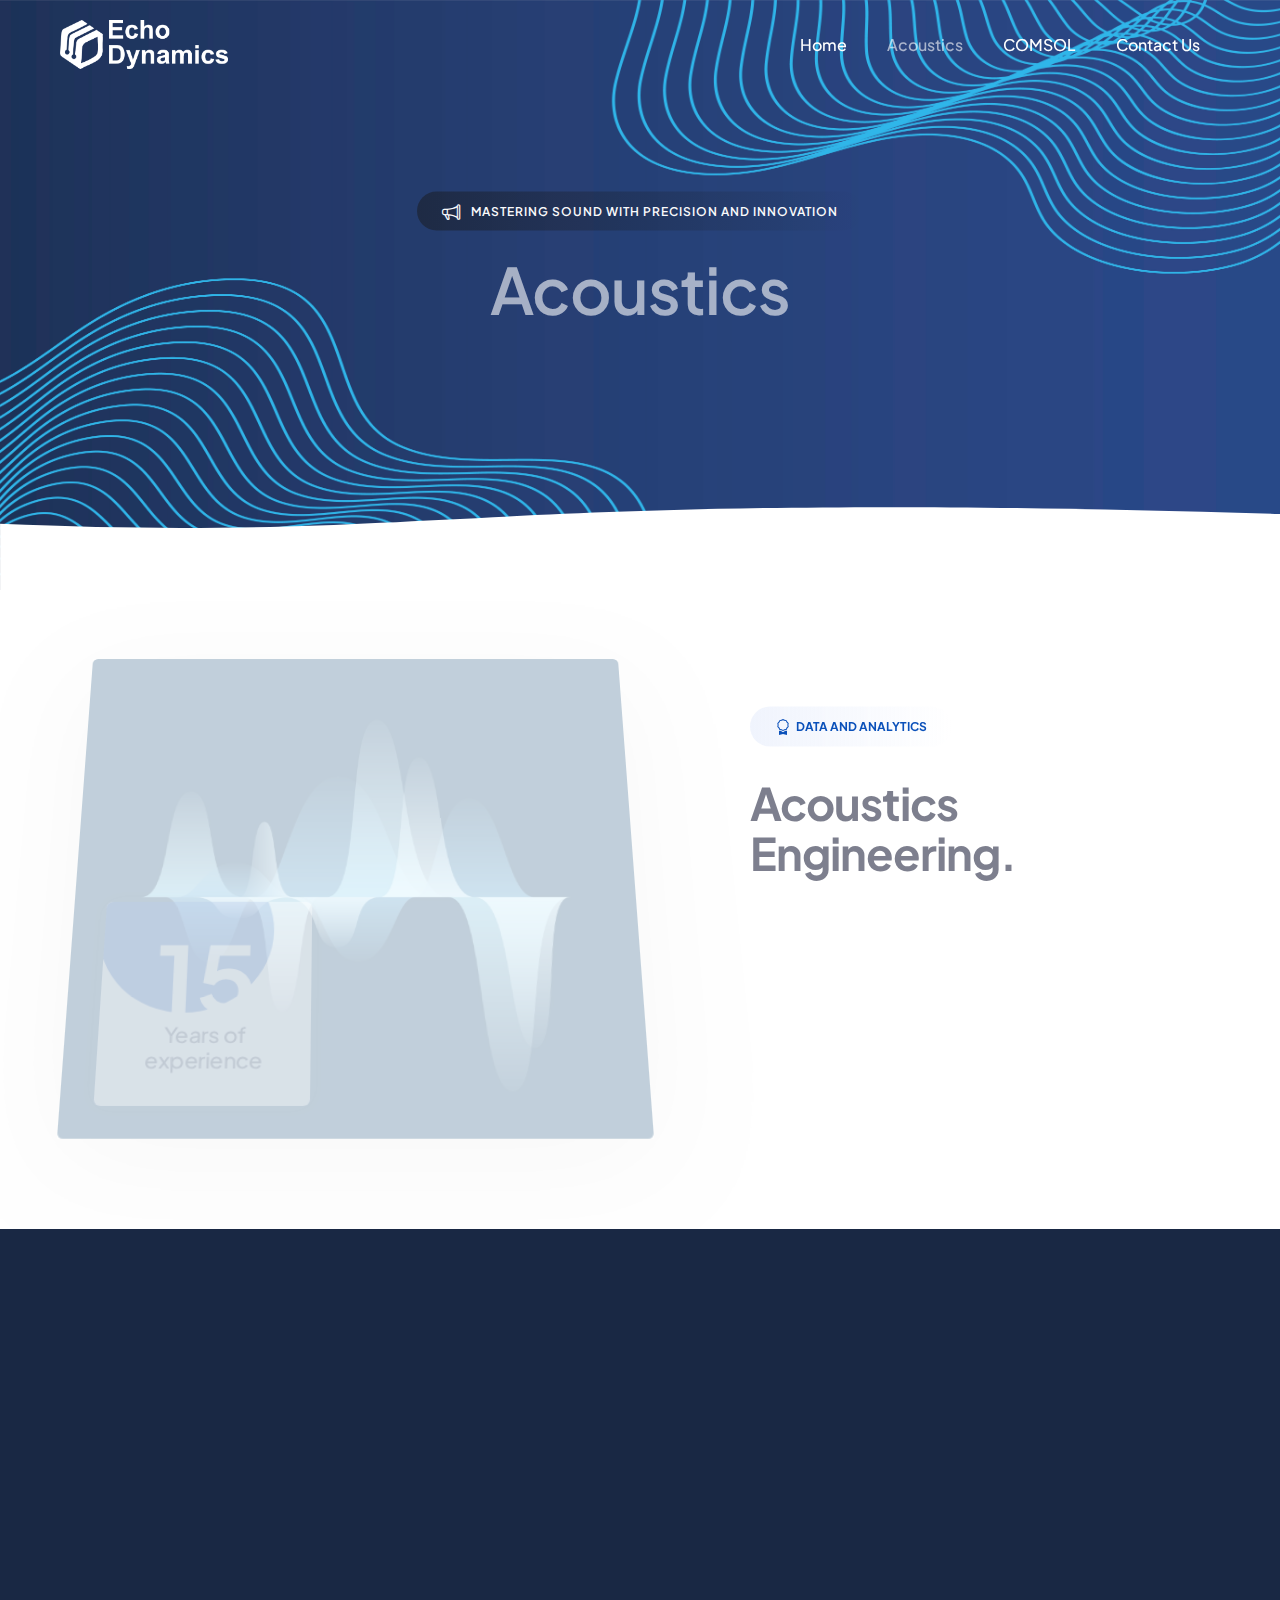
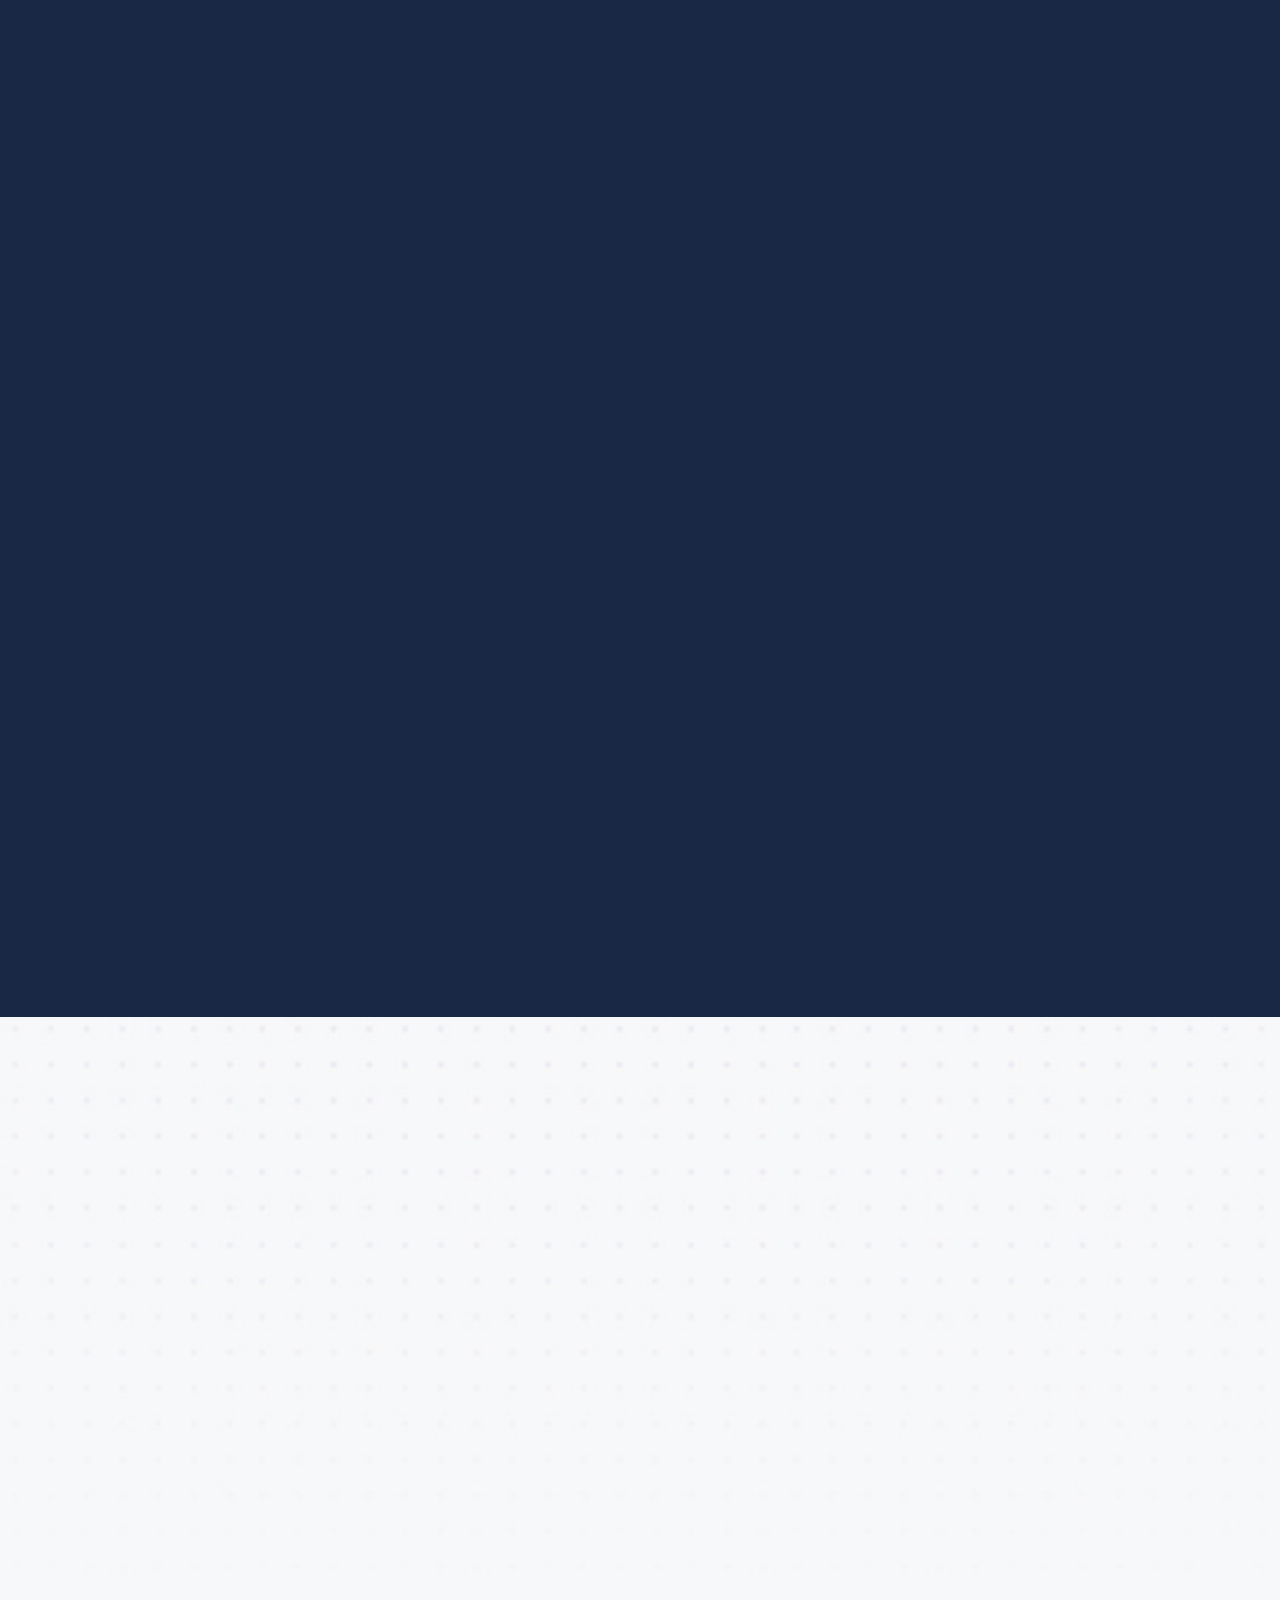
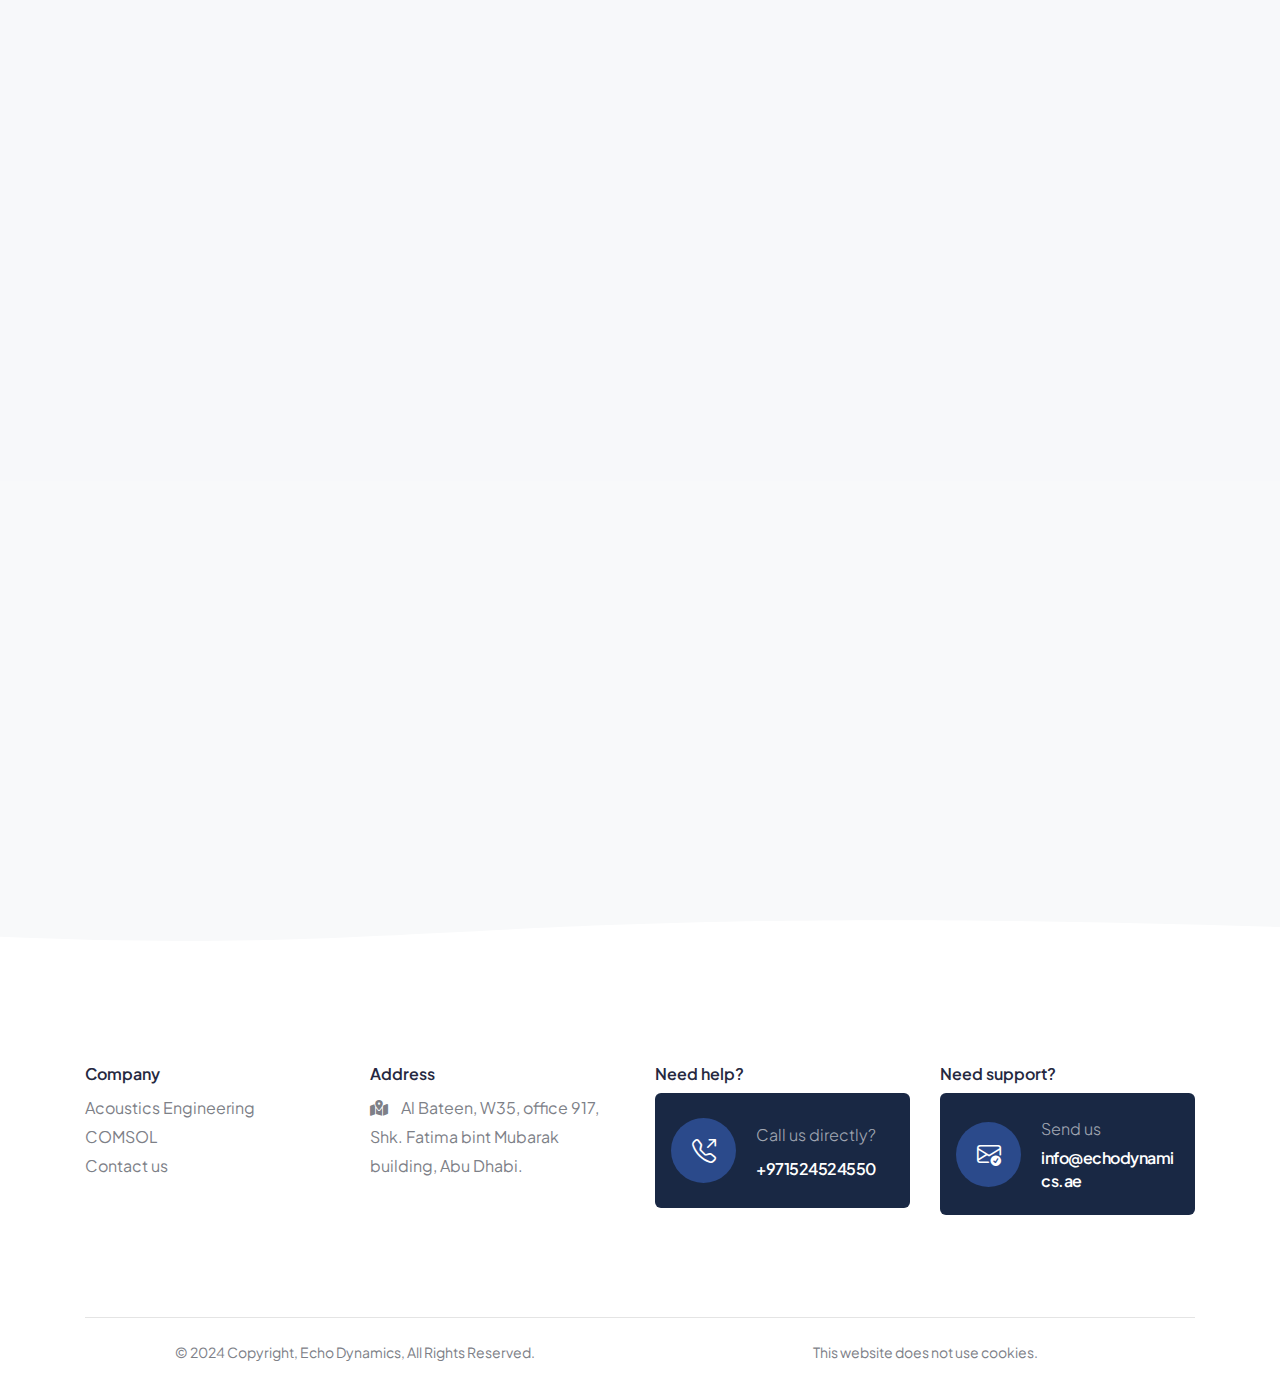
==== acoustics.html @ 8d95363c "update" ====
﻿<!doctype html>
<html class="no-js" lang="en">
    <head>
        <title>Echo Dynamics</title>
        <meta charset="utf-8">
        <meta http-equiv="X-UA-Compatible" content="IE=edge" />
        <meta name="viewport" content="width=device-width,initial-scale=1.0" />
        <meta name="description" content="Echo Dynamics , Sidlab , SoundPlan , engineering , COMSOL ,  ">
        <!-- favicon icon -->
        <link rel="shortcut icon" href="images/logos/EchoDynamicsIco.png">
        <link rel="apple-touch-icon" href="images/apple-touch-icon-57x57.png">
        <link rel="apple-touch-icon" sizes="72x72" href="images/apple-touch-icon-72x72.png">
        <link rel="apple-touch-icon" sizes="114x114" href="images/apple-touch-icon-114x114.png">
        <!-- google fonts preconnect -->
        <link rel="preconnect" href="https://fonts.googleapis.com" crossorigin>
        <link rel="preconnect" href="https://fonts.gstatic.com" crossorigin>
        <!-- style sheets and font icons -->
        <link rel="stylesheet" href="css/vendors.min.css"/>
        <link rel="stylesheet" href="css/icon.min.css"/>
        <link rel="stylesheet" href="css/style.css"/>
        <link rel="stylesheet" href="css/responsive.css"/>
        <link rel="stylesheet" href="demos/it-business/it-business.css" />
    </head>
    <body data-mobile-nav-style="full-screen-menu" data-mobile-nav-bg-color="#252840">  
        <!-- start header -->
        <header> 
            <!-- start navigation -->
            <nav class="navbar navbar-expand-lg header-transparent bg-transparent header-reverse glass-effect" data-header-hover="light">
                <div class="container-fluid">
                    <div class="col-auto col-xxl-3 col-lg-2 me-lg-0 me-auto">
                        <a class="navbar-brand" href="index.html">
                            <img src="images/logos/EchoDynamicsLight.png" data-at2x="images/logos/EchoDynamicsLight.png" alt="" class="default-logo">
                            <img src="images/logos/EchoDynamicsLogo.png" data-at2x="images/logos/EchoDynamicsLogo.png" alt="" class="alt-logo">
                            <img src="images/logos/EchoDynamicsLogo.png" data-at2x="images/logos/EchoDynamicsLogo.png" alt="" class="mobile-logo"> 
                        </a>
                    </div>
                    <div class="col-auto col-xxl-6 col-lg-8 menu-order position-static">
                        <button class="navbar-toggler float-start" type="button" data-bs-toggle="collapse" data-bs-target="#navbarNav" aria-controls="navbarNav" aria-label="Toggle navigation">
                            <span class="navbar-toggler-line"></span>
                            <span class="navbar-toggler-line"></span>
                            <span class="navbar-toggler-line"></span>
                            <span class="navbar-toggler-line"></span>
                        </button>
                        <div class="collapse navbar-collapse justify-content-end" id="navbarNav"> 
                            <ul class="navbar-nav"> 
                                <li class="nav-item"><a href="index.html" class="nav-link">Home</a></li>
                                <!-- <li class="nav-item"><a href="demo-it-business-about.html" class="nav-link">About</a></li>  -->
                                <li class="nav-item"><a href="acoustics.html" class="nav-link">Acoustics</a></li>
                                <li class="nav-item"><a href="comsol.html" class="nav-link">COMSOL</a></li>
                                <li class="nav-item"><a href="#footer" class="nav-link">Contact Us</a></li>
                            </ul>
                        </div>
                    </div>
                    <!-- <div class="col-auto col-xxl-3 col-lg-2 text-end d-none d-sm-flex">
                        <div class="header-icon">
                            <div class="header-button"><a href="demo-it-business-contact.html" class="btn btn-large btn-transparent-white-light btn-rounded text-transform-none border-1">Start a project<i class="fa-solid fa-arrow-right"></i></a></div>
                        </div>  
                    </div> -->
                </div>
            </nav>
            <!-- end navigation -->
        </header>
        <!-- end header -->  
        <!-- start page title -->
        <section class="pt-0 cover-background ipad-top-space-margin sm-pb-0" style="background-image:url('images/acoustics/acoustic_banner.jpg');">
            <div class="shape-image-animation bottom-0 p-0 w-100 d-none d-md-block"> 
                <svg xmlns="http://www.w3.org/2000/svg" widht="3000" height="400" viewBox="0 180 2500 200" fill="#ffffff"> 
                <path class="st1" d="M 0 250 C 1200 400 1200 50 3000 250 L 3000 550 L 0 550 L 0 250">
                <animate
                    attributeName="d"
                    dur="5s"
                    values="M 0 250 C 1200 400 1200 50 3000 250 L 3000 550 L 0 550 L 0 250;
                            M 0 250 C 400 50 400 400 3000 250 L 3000 550 L 0 550 L 0 250;
                            M 0 250 C 1200 400 1200 50 3000 250 L 3000 550 L 0 550 L 0 250"
                    repeatCount="indefinite"
                    />
                </path>
                </svg>
            </div>
            <div class="container">
                <div class="row align-items-center justify-content-center h-500px sm-h-300px">
                    <div class="col-12 col-lg-8 col-md-10 position-relative text-center page-title-extra-large d-flex flex-wrap flex-column align-items-center justify-content-center" data-anime='{ "el": "childs", "translateY": [30, 0], "opacity": [0,1], "duration": 600, "delay": 0, "staggervalue": 300, "easing": "easeOutQuad" }'>
                        <span class="ps-25px pe-25px pt-5px pb-5px mb-15px text-uppercase text-white fs-12 ls-1px fw-600 border-radius-100px bg-gradient-dark-gray-transparent d-flex"><i class="bi bi-megaphone text-white icon-small me-10px"></i>Mastering Sound with Precision and Innovation</span>
                        <h1 class="mb-0 text-white fw-600 ls-minus-1px">Acoustics</h1>
                    </div> 
                </div>
            </div>
        </section>
        <!-- end page title -->
        <!-- start section -->
        <section class="pt-3 sm-pt-50px">
            <div class="container">
                <div class="row align-items-center justify-content-center" data-anime='{ " perspective": 1200 }'>
                    <div class="col-lg-6 md-mb-50px" data-anime='{ "translateY": [0, 0], "zoom": [1.1, 1], "rotateX": [50, 0], "opacity": [0,1], "duration": 800, "delay": 200, "staggervalue": 300, "easing": "easeOutQuad" }'>
                        <figure class="position-relative m-0" data-anime='{ "translateY": [0, 0], "perspective": [1200,1200], "scale": [1.1, 1], "rotateX": [50, 0], "opacity": [0,0.7], "duration": 800, "delay": 200, "staggervalue": 300, "easing": "easeOutQuad" }' data-shadow-animation="true" data-bottom-top="transform: translateY(50px)" data-top-bottom="transform: translateY(-50px)">
                            <img src="images/acoustics/waves.jpg" alt="" class="w-100 border-radius-5px" data-anime='{ "translateY": [0, 0], "opacity": [0,1], "duration": 800, "delay": 0, "staggervalue": 150, "easing": "easeOutQuad" }'>
                            <figcaption class="w-190px sm-w-180px xs-w-140px bg-white p-30px xs-p-15px border-radius-6px position-absolute bottom-30px left-30px xs-bottom-20px xs-left-15px overflow-hidden box-shadow-medium animation-float text-center" data-anime='{ "translateY": [0, 0], "opacity": [0,1], "duration": 1000, "delay": 300, "staggervalue": 300, "easing": "easeOutQuad" }'> 
                                <span class="fs-90 xs-fs-80 fw-700 text-white d-block position-relative z-index-1">15</span>
                                <div class="fw-500 fs-20 xs-fs-18 d-block text-dark-gray lh-24 xs-lh-22 ls-minus-05px xs-mb-5px">Years of experience</div>
                                <div class="h-160px w-160px border-radius-100 bg-base-color position-absolute left-minus-5px xs-left-minus-25px top-minus-50px sm-top-minus-80px xs-top-minus-100px z-index-0"></div>
                            </figcaption>
                        </figure>
                    </div>
                    <div class="col-xl-5 offset-xl-1 col-lg-6 text-center text-md-start" data-anime='{ "el": "childs", "translateY": [30, 0], "opacity": [0,1], "duration": 600, "delay": 0, "staggervalue": 300, "easing": "easeOutQuad" }'>
                        <span class="ps-25px pe-25px mb-20px text-uppercase text-base-color fs-12 lh-40 fw-700 border-radius-100px bg-gradient-very-light-gray-transparent d-inline-flex justify-content-center justify-content-md-start"><i class="bi bi-award fs-16 me-5px"></i>Data and analytics</span>
                        <h3 class="text-dark-gray fw-700 ls-minus-1px">Acoustics Engineering.</h3>
                        <p class="w-95 md-w-100">Transforming every acoustic environment with exceptional technical expertise and creative excellence. We integrate our deep knowledge with your vision to elevate soundscapes and enhance the built environment.</p>
                    </div>
                </div>
            </div>
        </section>
        <!-- end section -->
        <!-- start section -->
        <section class="bg-secondary-color big-section">
            <div class="container">
                <div class="row row-cols-1 row-cols-lg-2 justify-content-center" data-anime='{ "el": "childs", "translateY": [30, 0], "opacity": [0,1], "duration": 600, "delay": 0, "staggervalue": 300, "easing": "easeOutQuad" }'>
                    <!-- start features box item -->
                    <div class="col icon-with-text-style-02 transition-inner-all mb-30px">
                        <div class="feature-box feature-box-left-icon-middle text-start hover-box dark-hover bg-primary-color border-radius-8px p-9 overflow-hidden last-paragraph-no-margin h-100">
                            <div class="feature-box-icon">
                                <i class="line-icon-Sound-Wave icon-double-large text-white"></i>
                            </div>
                            <div class="feature-box-content">
                                <span class="d-inline-block fs-18 text-white fw-500 mb-5px">Expert Acoustics Consultancy Services</span>
                                <p class="text-light opacity-75">Design, assess, and manage sound and vibration control with our advanced engineering solutions. Our consultancy team is equipped to handle every acoustics challenge with unparalleled proficiency.</p>
                            </div>
                            <div class="feature-box-overlay bg-cornflower-blue"></div>
                        </div>  
                    </div>
                    <!-- end features box item -->                    
                    <!-- start features box item -->
                    <div class="col icon-with-text-style-02 transition-inner-all mb-30px">
                        <div class="feature-box feature-box-left-icon-middle text-start hover-box dark-hover bg-primary-color border-radius-8px p-9 overflow-hidden last-paragraph-no-margin h-100">
                            <div class="feature-box-icon">
                                <i class="line-icon-Medal-2 icon-double-large text-white"></i>
                            </div>
                            <div class="feature-box-content">
                                <span class="d-inline-block fs-18 text-white fw-500 mb-5px">Unmatched Expertise</span>
                                <p class="text-light opacity-75">Our team of acoustics professionals includes renowned Professors, M.Sc. graduates, and seasoned Engineers specializing in Acoustics, Vibration, Modelling & Simulation, and Machine Design. With this depth of expertise, we deliver precise and effective solutions for all your acoustics and vibration needs.</p>
                            </div>
                            <div class="feature-box-overlay bg-cornflower-blue"></div>
                        </div>  
                    </div>
                    <!-- end features box item -->                    
                    <!-- start features box item -->
                    <div class="col icon-with-text-style-02 transition-inner-all mb-30px">
                        <div class="feature-box feature-box-left-icon-middle text-start hover-box dark-hover bg-primary-color border-radius-8px p-9 overflow-hidden last-paragraph-no-margin h-100">
                            <div class="feature-box-icon">
                                <i class="line-icon-Global-Position icon-double-large text-white"></i>
                            </div>
                            <div class="feature-box-content">
                                <span class="d-inline-block fs-18 text-white fw-500 mb-5px">Global Reach</span>
                                <p class="text-light opacity-75">Our diverse experience spans across multiple continents, including Egypt, the Gulf Countries, Europe, the USA, and China. This global perspective equips us to address the unique acoustic challenges of various regions, ensuring solutions that comply with local regulations and standards.</p>
                            </div>
                            <div class="feature-box-overlay bg-cornflower-blue"></div>
                        </div>  
                    </div>
                    <!-- end features box item -->                    
                    <!-- start features box item -->
                    <div class="col icon-with-text-style-02 transition-inner-all mb-30px">
                        <div class="feature-box feature-box-left-icon-middle text-start hover-box dark-hover bg-primary-color border-radius-8px p-9 overflow-hidden last-paragraph-no-margin h-100">
                            <div class="feature-box-icon">
                                <i class="line-icon-Settings-Window icon-double-large text-white"></i>
                            </div>
                            <div class="feature-box-content">
                                <span class="d-inline-block fs-18 text-white fw-500 mb-5px">Comprehensive Services </span>
                                <p class="text-light opacity-75">From initial design through to final implementation, our services cover every facet of acoustics engineering. Whether you require soundproofing solutions for architectural projects or noise management for industrial applications, our team provides end-to-end support.</p>
                            </div>
                            <div class="feature-box-overlay bg-cornflower-blue"></div>
                        </div>  
                    </div>
                    <!-- end features box item -->   
                     <!-- start features box item -->
                    <div class="col icon-with-text-style-02 transition-inner-all md-mb-30px">
                        <div class="feature-box feature-box-left-icon-middle text-start hover-box dark-hover bg-primary-color border-radius-8px p-9 overflow-hidden last-paragraph-no-margin h-100">
                            <div class="feature-box-icon">
                                <i class="line-icon-Chip icon-double-large text-white"></i>
                            </div>
                            <div class="feature-box-content">
                                <span class="d-inline-block fs-18 text-white fw-500 mb-5px">Advanced Technology </span>
                                <p class="text-light opacity-75">We employ cutting-edge tools and technologies to model and simulate acoustic environments with precision. This allows us to deliver accurate predictions and effective recommendations for optimizing sound quality and controlling vibrations in your projects.</p>
                            </div>
                            <div class="feature-box-overlay bg-cornflower-blue"></div>
                        </div>  
                    </div>
                    <!-- end features box item -->                    
                    <!-- start features box item -->
                    <div class="col icon-with-text-style-02 transition-inner-all">
                        <div class="feature-box feature-box-left-icon-middle text-start hover-box dark-hover bg-primary-color border-radius-8px p-9 overflow-hidden last-paragraph-no-margin h-100">
                            <div class="feature-box-icon">
                                <i class="line-icon-Support icon-double-large text-white"></i>
                            </div>
                            <div class="feature-box-content">
                                <span class="d-inline-block fs-18 text-white fw-500 mb-5px">Dedicated Support </span>
                                <p class="text-light opacity-75">Our commitment to exceptional customer service means we work closely with you throughout the entire project lifecycle. We pride ourselves on delivering timely, proactive solutions that surpass expectations, tailored specifically to your needs.</p>
                            </div>
                            <div class="feature-box-overlay bg-cornflower-blue"></div>
                        </div>  
                    </div>
                    <!-- end features box item -->                    
                </div>
                <div class="row justify-content-center mt-5" data-anime='{ "el": "childs", "translateY": [30, 0], "opacity": [0,1], "duration": 600, "delay": 0, "staggervalue": 300, "easing": "easeOutQuad" }'>
                    <div class="col-auto text-center last-paragraph-no-margin">
                        <div class="feature-box feature-box-left-icon-middle overflow-hidden">
                            <div class="feature-box-icon me-10px">
                                <i class="bi bi-chat-text icon-extra-medium text-white"></i>
                            </div>
                            <div class="feature-box-content last-paragraph-no-margin text-white text-uppercase fs-15 fw-500 ls-05px">
                                Let us turn your vision into a masterpiece of sound.
                            </div>
                        </div>
                    </div>
                </div>
            </div>
        </section>
        <!-- end section -->
        <!-- start section -->
         <!-- start section -->
        <section class="cover-background" style="background-image: url(images/demo-startup-who-we-are-bg.jpg)">
            <div class="container">
                <div class="row justify-content-center mb-3">
                    <div class="col-lg-7 text-center" data-anime='{ "el": "childs", "translateY": [50, 0], "opacity": [0,1], "duration": 600, "delay": 0, "staggervalue": 300, "easing": "easeOutQuad" }'>
                        <span class="alt-font text-uppercase fw-600 d-inline-block ls-1px">Top performance</span>
                        <h3 class="alt-font text-dark-gray fw-600 ls-minus-1px shadow-none" data-shadow-animation="true" data-animation-delay="1000">Our <span class="text-highlight fw-800">Services<span class="bg-gradient-emerald-blue-emerald-green h-8px bottom-10px opacity-6 separator-animation"></span></span> Include</h3>
                    </div>
                </div>
                <div class="row row-cols-1 row-cols-lg-3 row-cols-sm-2 justify-content-center" data-anime='{ "el": "childs", "rotateZ": [5, 0], "translateY": [50, 0], "opacity": [0,1], "duration": 600, "delay": 0, "staggervalue": 300, "easing": "easeOutQuad" }'>
                    <!-- start features box item -->
                    <div class="col icon-with-text-style-04 transition-inner-all md-mb-30px mb-2">
                        <div class="feature-box bg-white box-shadow-quadruple-large box-shadow-quadruple-large-hover justify-content-start border-radius-5px overflow-hidden pt-10 pb-10 ps-8 pe-8 lg-p-12 h-100 last-paragraph-no-margin">
                            <div class="feature-box-content">
                                <span class="d-inline-block alt-font text-dark-gray fw-700 mb-15px fs-18">Mechanical Noise & Vibration Control</span>
                               
                                <div class="feature-box feature-box-left-icon-middle overflow-hidden mb-2">
                                    <div class="feature-box-icon feature-box-icon-rounded w-25px h-25px bg-very-light-gray rounded-circle me-15px">
                                        <i class="fa-solid fa-check fs-10 text-base-color"></i> 
                                    </div>
                                    <div class="feature-box-content" style="line-height: 20px !important"> 
                                        <small class="text-dark-gray fw-500">Machine room design.</small>
                                    </div>
                                </div>
                                <div class="feature-box feature-box-left-icon-middle overflow-hidden mb-2">
                                    <div class="feature-box-icon feature-box-icon-rounded w-25px h-25px bg-very-light-gray rounded-circle me-15px">
                                        <i class="fa-solid fa-check fs-10 text-base-color"></i> 
                                    </div>
                                    <div class="feature-box-content" style="line-height: 20px !important"> 
                                        <small class="text-dark-gray fw-500">Vibration isolation for machinery.</small>
                                    </div>
                                </div>
                                <div class="feature-box feature-box-left-icon-middle overflow-hidden mb-2">
                                    <div class="feature-box-icon feature-box-icon-rounded w-25px h-25px bg-very-light-gray rounded-circle me-15px">
                                        <i class="fa-solid fa-check fs-10 text-base-color"></i> 
                                    </div>
                                    <div class="feature-box-content" style="line-height: 20px !important"> 
                                        <small class="text-dark-gray fw-500">HVAC noise control and air duct design.</small>
                                    </div>
                                </div>
                                <div class="feature-box feature-box-left-icon-middle overflow-hidden mb-2">
                                    <div class="feature-box-icon feature-box-icon-rounded w-25px h-25px bg-very-light-gray rounded-circle me-15px">
                                        <i class="fa-solid fa-check fs-10 text-base-color"></i> 
                                    </div>
                                    <div class="feature-box-content" style="line-height: 20px !important"> 
                                        <small class="text-dark-gray fw-500">Silencing for fans and mechanical equipment.</small>
                                    </div>
                                </div>
                                <div class="feature-box feature-box-left-icon-middle overflow-hidden mb-2">
                                    <div class="feature-box-icon feature-box-icon-rounded w-25px h-25px bg-very-light-gray rounded-circle me-15px">
                                        <i class="fa-solid fa-check fs-10 text-base-color"></i> 
                                    </div>
                                    <div class="feature-box-content" style="line-height: 20px !important"> 
                                        <small class="text-dark-gray fw-500">Generator set noise and vibration control.</small>
                                    </div>
                                </div>
                                <div class="feature-box feature-box-left-icon-middle overflow-hidden mb-2">
                                    <div class="feature-box-icon feature-box-icon-rounded w-25px h-25px bg-very-light-gray rounded-circle me-15px">
                                        <i class="fa-solid fa-check fs-10 text-base-color"></i> 
                                    </div>
                                    <div class="feature-box-content" style="line-height: 20px !important"> 
                                        <small class="text-dark-gray fw-500">Design of shelters and skid structures.</small>
                                    </div>
                                </div>
                                <div class="feature-box feature-box-left-icon-middle overflow-hidden mb-2">
                                    <div class="feature-box-icon feature-box-icon-rounded w-25px h-25px bg-very-light-gray rounded-circle me-15px">
                                        <i class="fa-solid fa-check fs-10 text-base-color"></i> 
                                    </div>
                                    <div class="feature-box-content" style="line-height: 20px !important"> 
                                        <small class="text-dark-gray fw-500">Sound power measurements.</small>
                                    </div>
                                </div>
                            </div>
                            <div class="feature-box-overlay bg-white"></div>
                        </div>  
                    </div>
                    <!-- end features box item -->
                    <!-- start features box item -->
                    <div class="col icon-with-text-style-04 transition-inner-all md-mb-30px mb-2">
                        <div class="feature-box bg-white box-shadow-quadruple-large box-shadow-quadruple-large-hover justify-content-start border-radius-5px overflow-hidden pt-10 pb-10 ps-8 pe-8 lg-p-12 h-100 last-paragraph-no-margin">
                            <div class="feature-box-content">
                                <span class="d-inline-block alt-font text-dark-gray fw-700 mb-15px fs-18">Industrial Acoustics & Noise Control</span>
                               
                                <div class="feature-box feature-box-left-icon-middle overflow-hidden mb-2">
                                    <div class="feature-box-icon feature-box-icon-rounded w-25px h-25px bg-very-light-gray rounded-circle me-15px">
                                        <i class="fa-solid fa-check fs-10 text-base-color"></i> 
                                    </div>
                                    <div class="feature-box-content" style="line-height: 20px !important"> 
                                        <small class="text-dark-gray fw-500">Hearing conservation programs.</small>
                                    </div>
                                </div>
                                <div class="feature-box feature-box-left-icon-middle overflow-hidden mb-2">
                                    <div class="feature-box-icon feature-box-icon-rounded w-25px h-25px bg-very-light-gray rounded-circle me-15px">
                                        <i class="fa-solid fa-check fs-10 text-base-color"></i> 
                                    </div>
                                    <div class="feature-box-content" style="line-height: 20px !important"> 
                                        <small class="text-dark-gray fw-500">Sound surveys for noise source evaluation.</small>
                                    </div>
                                </div>
                                <div class="feature-box feature-box-left-icon-middle overflow-hidden mb-2">
                                    <div class="feature-box-icon feature-box-icon-rounded w-25px h-25px bg-very-light-gray rounded-circle me-15px">
                                        <i class="fa-solid fa-check fs-10 text-base-color"></i> 
                                    </div>
                                    <div class="feature-box-content" style="line-height: 20px !important"> 
                                        <small class="text-dark-gray fw-500">Acoustical enclosure design.</small>
                                    </div>
                                </div>
                                <div class="feature-box feature-box-left-icon-middle overflow-hidden mb-2">
                                    <div class="feature-box-icon feature-box-icon-rounded w-25px h-25px bg-very-light-gray rounded-circle me-15px">
                                        <i class="fa-solid fa-check fs-10 text-base-color"></i> 
                                    </div>
                                    <div class="feature-box-content" style="line-height: 20px !important"> 
                                        <small class="text-dark-gray fw-500">Noise control for equipment and processes.</small>
                                    </div>
                                </div>
                                <div class="feature-box feature-box-left-icon-middle overflow-hidden mb-2">
                                    <div class="feature-box-icon feature-box-icon-rounded w-25px h-25px bg-very-light-gray rounded-circle me-15px">
                                        <i class="fa-solid fa-check fs-10 text-base-color"></i> 
                                    </div>
                                    <div class="feature-box-content" style="line-height: 20px !important"> 
                                        <small class="text-dark-gray fw-500">Equipment selection guidance.</small>
                                    </div>
                                </div>
                                <div class="feature-box feature-box-left-icon-middle overflow-hidden mb-2">
                                    <div class="feature-box-icon feature-box-icon-rounded w-25px h-25px bg-very-light-gray rounded-circle me-15px">
                                        <i class="fa-solid fa-check fs-10 text-base-color"></i> 
                                    </div>
                                    <div class="feature-box-content" style="line-height: 20px !important"> 
                                        <small class="text-dark-gray fw-500">Design of public address and general alarm systems.</small>
                                    </div>
                                </div>
                                <div class="feature-box feature-box-left-icon-middle overflow-hidden mb-2">
                                    <div class="feature-box-icon feature-box-icon-rounded w-25px h-25px bg-very-light-gray rounded-circle me-15px">
                                        <i class="fa-solid fa-check fs-10 text-base-color"></i> 
                                    </div>
                                    <div class="feature-box-content" style="line-height: 20px !important"> 
                                        <small class="text-dark-gray fw-500">Noise and vibration measurements.</small>
                                    </div>
                                </div>
                            </div>
                            <div class="feature-box-overlay bg-white"></div>
                        </div>  
                    </div>
                    <!-- end features box item -->
                     <!-- start features box item -->
                    <div class="col icon-with-text-style-04 transition-inner-all md-mb-30px mb-2">
                        <div class="feature-box bg-white box-shadow-quadruple-large box-shadow-quadruple-large-hover justify-content-start border-radius-5px overflow-hidden pt-10 pb-10 ps-8 pe-8 lg-p-12 h-100 last-paragraph-no-margin">
                            <div class="feature-box-content">
                                <span class="d-inline-block alt-font text-dark-gray fw-700 mb-15px fs-18">Architectural Acoustics Design</span>
                               
                                <div class="feature-box feature-box-left-icon-middle overflow-hidden mb-2">
                                    <div class="feature-box-icon feature-box-icon-rounded w-25px h-25px bg-very-light-gray rounded-circle me-15px">
                                        <i class="fa-solid fa-check fs-10 text-base-color"></i> 
                                    </div>
                                    <div class="feature-box-content" style="line-height: 20px !important"> 
                                        <small class="text-dark-gray fw-500">Room acoustics design and optimization.</small>
                                    </div>
                                </div>
                                <div class="feature-box feature-box-left-icon-middle overflow-hidden mb-2">
                                    <div class="feature-box-icon feature-box-icon-rounded w-25px h-25px bg-very-light-gray rounded-circle me-15px">
                                        <i class="fa-solid fa-check fs-10 text-base-color"></i> 
                                    </div>
                                    <div class="feature-box-content" style="line-height: 20px !important"> 
                                        <small class="text-dark-gray fw-500">Sound isolation strategies.</small>
                                    </div>
                                </div>
                                <div class="feature-box feature-box-left-icon-middle overflow-hidden mb-2">
                                    <div class="feature-box-icon feature-box-icon-rounded w-25px h-25px bg-very-light-gray rounded-circle me-15px">
                                        <i class="fa-solid fa-check fs-10 text-base-color"></i> 
                                    </div>
                                    <div class="feature-box-content" style="line-height: 20px !important"> 
                                        <small class="text-dark-gray fw-500">Design of auditoriums and theaters.</small>
                                    </div>
                                </div>
                                <div class="feature-box feature-box-left-icon-middle overflow-hidden mb-2">
                                    <div class="feature-box-icon feature-box-icon-rounded w-25px h-25px bg-very-light-gray rounded-circle me-15px">
                                        <i class="fa-solid fa-check fs-10 text-base-color"></i> 
                                    </div>
                                    <div class="feature-box-content" style="line-height: 20px !important"> 
                                        <small class="text-dark-gray fw-500">Acoustic design for public buildings, hotels, and hospitals.</small>
                                    </div>
                                </div>
                                <div class="feature-box feature-box-left-icon-middle overflow-hidden mb-2">
                                    <div class="feature-box-icon feature-box-icon-rounded w-25px h-25px bg-very-light-gray rounded-circle me-15px">
                                        <i class="fa-solid fa-check fs-10 text-base-color"></i> 
                                    </div>
                                    <div class="feature-box-content" style="line-height: 20px !important"> 
                                        <small class="text-dark-gray fw-500">Measurement of reverberation time and room absorption.</small>
                                    </div>
                                </div>
                            </div>
                            <div class="feature-box-overlay bg-white"></div>
                        </div>  
                    </div>
                    <!-- end features box item -->
                     <!-- start features box item -->
                    <div class="col icon-with-text-style-04 transition-inner-all md-mb-30px mb-2">
                        <div class="feature-box bg-white box-shadow-quadruple-large box-shadow-quadruple-large-hover justify-content-start border-radius-5px overflow-hidden pt-10 pb-10 ps-8 pe-8 lg-p-12 h-100 last-paragraph-no-margin">
                            <div class="feature-box-content">
                                <span class="d-inline-block alt-font text-dark-gray fw-700 mb-15px fs-18">Product and System Sound Design</span>
                               
                                <div class="feature-box feature-box-left-icon-middle overflow-hidden mb-2">
                                    <div class="feature-box-icon feature-box-icon-rounded w-25px h-25px bg-very-light-gray rounded-circle me-15px">
                                        <i class="fa-solid fa-check fs-10 text-base-color"></i> 
                                    </div>
                                    <div class="feature-box-content" style="line-height: 20px !important"> 
                                        <small class="text-dark-gray fw-500">Reduction of product noise levels.</small>
                                    </div>
                                </div>
                                <div class="feature-box feature-box-left-icon-middle overflow-hidden mb-2">
                                    <div class="feature-box-icon feature-box-icon-rounded w-25px h-25px bg-very-light-gray rounded-circle me-15px">
                                        <i class="fa-solid fa-check fs-10 text-base-color"></i> 
                                    </div>
                                    <div class="feature-box-content" style="line-height: 20px !important"> 
                                        <small class="text-dark-gray fw-500">Enhancement of product sound quality.</small>
                                    </div>
                                </div>
                                <div class="feature-box feature-box-left-icon-middle overflow-hidden mb-2">
                                    <div class="feature-box-icon feature-box-icon-rounded w-25px h-25px bg-very-light-gray rounded-circle me-15px">
                                        <i class="fa-solid fa-check fs-10 text-base-color"></i> 
                                    </div>
                                    <div class="feature-box-content" style="line-height: 20px !important"> 
                                        <small class="text-dark-gray fw-500">Compliance with alarm level notifications.</small>
                                    </div>
                                </div>
                                <div class="feature-box feature-box-left-icon-middle overflow-hidden mb-2">
                                    <div class="feature-box-icon feature-box-icon-rounded w-25px h-25px bg-very-light-gray rounded-circle me-15px">
                                        <i class="fa-solid fa-check fs-10 text-base-color"></i> 
                                    </div>
                                    <div class="feature-box-content" style="line-height: 20px !important"> 
                                        <small class="text-dark-gray fw-500">Sound system design.</small>
                                    </div>
                                </div>
                            </div>
                            <div class="feature-box-overlay bg-white"></div>
                        </div>  
                    </div>
                    <!-- end features box item -->
                     <!-- start features box item -->
                    <div class="col icon-with-text-style-04 transition-inner-all md-mb-30px mb-2">
                        <div class="feature-box bg-white box-shadow-quadruple-large box-shadow-quadruple-large-hover justify-content-start border-radius-5px overflow-hidden pt-10 pb-10 ps-8 pe-8 lg-p-12 h-100 last-paragraph-no-margin">
                            <div class="feature-box-content">
                                <span class="d-inline-block alt-font text-dark-gray fw-700 mb-15px fs-18">Acoustic Design of Mufflers</span>
                               
                                <div class="feature-box feature-box-left-icon-middle overflow-hidden mb-2">
                                    <div class="feature-box-icon feature-box-icon-rounded w-25px h-25px bg-very-light-gray rounded-circle me-15px">
                                        <i class="fa-solid fa-check fs-10 text-base-color"></i> 
                                    </div>
                                    <div class="feature-box-content" style="line-height: 20px !important"> 
                                        <small class="text-dark-gray fw-500">Design and optimization of exhaust/intake systems.</small>
                                    </div>
                                </div>
                                <div class="feature-box feature-box-left-icon-middle overflow-hidden mb-2">
                                    <div class="feature-box-icon feature-box-icon-rounded w-25px h-25px bg-very-light-gray rounded-circle me-15px">
                                        <i class="fa-solid fa-check fs-10 text-base-color"></i> 
                                    </div>
                                    <div class="feature-box-content" style="line-height: 20px !important"> 
                                        <small class="text-dark-gray fw-500">Modeling and simulation of mufflers and silencers.</small>
                                    </div>
                                </div>
                                <div class="feature-box feature-box-left-icon-middle overflow-hidden mb-2">
                                    <div class="feature-box-icon feature-box-icon-rounded w-25px h-25px bg-very-light-gray rounded-circle me-15px">
                                        <i class="fa-solid fa-check fs-10 text-base-color"></i> 
                                    </div>
                                    <div class="feature-box-content" style="line-height: 20px !important"> 
                                        <small class="text-dark-gray fw-500">Measurement of muffler transmission loss and pressure drop.</small>
                                    </div>
                                </div>
                                <div class="feature-box feature-box-left-icon-middle overflow-hidden mb-2">
                                    <div class="feature-box-icon feature-box-icon-rounded w-25px h-25px bg-very-light-gray rounded-circle me-15px">
                                        <i class="fa-solid fa-check fs-10 text-base-color"></i> 
                                    </div>
                                    <div class="feature-box-content" style="line-height: 20px !important"> 
                                        <small class="text-dark-gray fw-500">Training on muffler acoustics design concepts.</small>
                                    </div>
                                </div>
                            </div>
                            <div class="feature-box-overlay bg-white"></div>
                        </div>  
                    </div>
                    <!-- end features box item -->
                     <!-- start features box item -->
                    <div class="col icon-with-text-style-04 transition-inner-all md-mb-30px mb-2">
                        <div class="feature-box bg-white box-shadow-quadruple-large box-shadow-quadruple-large-hover justify-content-start border-radius-5px overflow-hidden pt-10 pb-10 ps-8 pe-8 lg-p-12 h-100 last-paragraph-no-margin">
                            <div class="feature-box-content">
                                <span class="d-inline-block alt-font text-dark-gray fw-700 mb-15px fs-18">Environmental Noise Studies</span>
                               
                                <div class="feature-box feature-box-left-icon-middle overflow-hidden mb-2">
                                    <div class="feature-box-icon feature-box-icon-rounded w-25px h-25px bg-very-light-gray rounded-circle me-15px">
                                        <i class="fa-solid fa-check fs-10 text-base-color"></i> 
                                    </div>
                                    <div class="feature-box-content" style="line-height: 20px !important"> 
                                        <small class="text-dark-gray fw-500">Noise monitoring and site suitability studies.</small>
                                    </div>
                                </div>
                                <div class="feature-box feature-box-left-icon-middle overflow-hidden mb-2">
                                    <div class="feature-box-icon feature-box-icon-rounded w-25px h-25px bg-very-light-gray rounded-circle me-15px">
                                        <i class="fa-solid fa-check fs-10 text-base-color"></i> 
                                    </div>
                                    <div class="feature-box-content" style="line-height: 20px !important"> 
                                        <small class="text-dark-gray fw-500">Applications for site plan approval.</small>
                                    </div>
                                </div>
                                <div class="feature-box feature-box-left-icon-middle overflow-hidden mb-2">
                                    <div class="feature-box-icon feature-box-icon-rounded w-25px h-25px bg-very-light-gray rounded-circle me-15px">
                                        <i class="fa-solid fa-check fs-10 text-base-color"></i> 
                                    </div>
                                    <div class="feature-box-content" style="line-height: 20px !important"> 
                                        <small class="text-dark-gray fw-500">Noise studies for transportation and wind turbine farms.</small>
                                    </div>
                                </div>
                                <div class="feature-box feature-box-left-icon-middle overflow-hidden mb-2">
                                    <div class="feature-box-icon feature-box-icon-rounded w-25px h-25px bg-very-light-gray rounded-circle me-15px">
                                        <i class="fa-solid fa-check fs-10 text-base-color"></i> 
                                    </div>
                                    <div class="feature-box-content" style="line-height: 20px !important"> 
                                        <small class="text-dark-gray fw-500">Analysis, mediation, and mitigation of environmental noise sources.</small>
                                    </div>
                                </div>
                            </div>
                            <div class="feature-box-overlay bg-white"></div>
                        </div>  
                    </div>
                    <!-- end features box item -->
                </div>
            </div>
        </section>
        <!-- end section -->
        <!-- start section -->
        <section class="pt-0 bg-light">
            <div class="container">
                <div class="row justify-content-center">
                    <div class="row justify-content-center mb-3">
                        <div class="col-lg-7 text-center" data-anime='{ "el": "childs", "translateY": [50, 0], "opacity": [0,1], "duration": 600, "delay": 0, "staggervalue": 300, "easing": "easeOutQuad" }'>
                            <span class="alt-font text-uppercase fw-600 d-inline-block ls-1px">Trusted by </span>
                            <h3 class="alt-font text-dark-gray fw-600 ls-minus-1px shadow-none" data-shadow-animation="true" data-animation-delay="1000">Leading Clients</h3>
                        </div>
                    </div>
                </div>
                <div class="row position-relative clients-style-08 mt-25px" data-anime='{ "translateX": [0, 0], "opacity": [0,1], "duration": 800, "delay":100, "staggervalue": 150, "easing": "easeOutQuad" }'>
                    <div class="col swiper text-center feather-shadow" data-slider-options='{ "slidesPerView": 2, "spaceBetween":0, "speed": 3000, "loop": true, "pagination": { "el": ".slider-four-slide-pagination-2", "clickable": false }, "allowTouchMove": false, "autoplay": { "delay":0, "disableOnInteraction": false, "pauseOnMouseEnter": false}, "navigation": { "nextEl": ".slider-four-slide-next-2", "prevEl": ".slider-four-slide-prev-2" }, "keyboard": { "enabled": true, "onlyInViewport": true }, "breakpoints": { "1200": { "slidesPerView": 5 }, "768": { "slidesPerView": 3 }, "576": { "slidesPerView": 2 } }, "effect": "slide" }'>
                        <div class="swiper-wrapper marquee-slide">
                            <!-- start client item -->
                            <div class="swiper-slide">
                                <img src="images/clients/hassan_allam.png" alt="" />
                            </div>
                            <!-- end client item -->
                            <!-- start client item -->
                            <div class="swiper-slide">
                                <img src="images/clients/environics.png" alt="" />
                            </div>
                            <!-- end client item -->
                            <!-- start client item -->
                            <div class="swiper-slide">
                                <img src="images/clients/czinger.png" alt="" />
                            </div>
                            <!-- end client item -->
                            <!-- start client item -->
                            <div class="swiper-slide">
                                <img src="images/clients/minetek.png" alt="" />
                            </div>
                            <!-- end client item -->
                            <!-- start client item -->
                            <div class="swiper-slide">
                                <img src="images/clients/sodic.png" alt="" />
                            </div>
                            <!-- end client item -->
                            <!-- start client item -->
                            <div class="swiper-slide">
                                <img src="images/clients/fairmont.png" alt="" />
                            </div>
                            <!-- end client item -->
                            <!-- start client item -->
                            <div class="swiper-slide">
                                <img src="images/clients/sherbiny.png" alt="" />
                            </div>
                            <!-- end client item -->
                            <!-- start client item -->
                            <div class="swiper-slide">
                                <img src="images/clients/integral.png" alt="" />
                            </div>
                            <!-- end client item -->
                            <!-- start client item -->
                            <div class="swiper-slide">
                                <img src="images/clients/zds.png" alt="" />
                            </div>
                            <!-- end client item -->
                            <!-- start client item -->
                            <div class="swiper-slide">
                                <img src="images/clients/creec.png" alt="" />
                            </div>
                            <!-- end client item -->
                             <!-- start client item -->
                            <div class="swiper-slide">
                                <img src="images/clients/petrofac.png" alt="" />
                            </div>
                            <!-- end client item -->
                             <!-- start client item -->
                            <div class="swiper-slide">
                                <img src="images/clients/dolphen_energy.png" alt="" />
                            </div>
                            <!-- end client item -->
                             <!-- start client item -->
                            <div class="swiper-slide">
                                <img src="images/clients/qcon.png" alt="" />
                            </div>
                            <!-- end client item -->
                            <!-- start client item -->
                            <div class="swiper-slide">
                                <img src="images/clients/general_electric.png" alt="" />
                            </div>
                            <!-- end client item -->
                             <!-- start client item -->
                            <div class="swiper-slide">
                                <img src="images/clients/jica.png" alt="" />
                            </div>
                            <!-- end client item -->
                        </div> 
                    </div>  
                </div>
            </div>
        </section>
        <!-- end section -->
        <!-- start section -->
        <section class="bg-light overlap-height position-relative">
            <div class="shape-image-animation p-0 w-100 bottom-minus-40px xl-bottom-0px d-none d-md-block"> 
                <svg xmlns="http://www.w3.org/2000/svg" widht="3000" height="400" viewBox="0 180 2500 200" fill="#ffffff"> 
                <path class="st1" d="M 0 250 C 1200 400 1200 50 3000 250 L 3000 550 L 0 550 L 0 250">
                <animate
                    attributeName="d"
                    dur="5s"
                    values="M 0 250 C 1200 400 1200 50 3000 250 L 3000 550 L 0 550 L 0 250;
                            M 0 250 C 400 50 400 400 3000 250 L 3000 550 L 0 550 L 0 250;
                            M 0 250 C 1200 400 1200 50 3000 250 L 3000 550 L 0 550 L 0 250"
                    repeatCount="indefinite"
                    />
                </path>
                </svg>
            </div>
        </section>
        <!-- end section -->
        <!-- start cookies popup -->
        <!-- <div id="cookies-popup" class="mfp-hide subscribe-popup">
            <div class="container">
                <div class="row justify-content-center">
                    <div class="col-xxl-6 col-xl-5 col-lg-6 col-md-8 p-60px pt-40px pb-40px xs-p-30px xs-pt-30px xs-pb-30px position-relative box-shadow-quadruple-large bg-white border-radius-10px">
                        <div class="row">
                            <div class="col-12 newsletter-popup position-relative">
                                <h6 class="d-inline-block fw-500 text-dark-gray ls-minus-1px mb-20px">This website uses cookies to ensure you get the best experience on our website. </h6>
                                
                                <button  id="acceptCookies" class="btn btn-extra-large btn-gradient-primary btn-rounded btn-box-shadow d-block mt-20px  mx-auto">Accept All </button>
                                <button title="Close (Esc)" type="button" id="closeCookies-popup" class="mfp-close mfp-close-btn text-dark-gray mx-auto mt-10px">Reject All</button>
                            </div>
                        </div>
                    </div>
                </div>
            </div>
        </div> -->
        <!-- end cookies popup -->
        <!-- start footer -->
        <footer class="p-0 footer-light position-relative" id="footer"> 
            <div class="container position-relative"> 
                <div class="row justify-content-center pt-5 sm-pt-40px">
                    <!-- start footer column -->
                    <!-- <div class="col-6 col-xl-3 col-lg-12 col-sm-6 last-paragraph-no-margin text-xl-start text-lg-center order-sm-1 lg-mb-50px sm-mb-30px">
                        <a href="index.html" class="footer-logo mb-15px d-inline-block"> 
                            <img src="images/demo-it-business-logo-black.png" data-at2x="images/demo-it-business-logo-black@2x.png" alt="">
                        </a>
                        <p class="lh-28 w-90 xl-w-100 mx-lg-auto mx-xl-0">Gearing your company through an innovative strategy.</p>
                        <div class="elements-social social-icon-style-02 mt-15px">
                            <ul class="medium-icon dark">
                                <li class="my-0"><a class="facebook" href="https://www.facebook.com/" target="_blank"><i class="fa-brands fa-facebook-f"></i></a></li>
                                <li class="my-0"><a class="twitter" href="http://www.twitter.com" target="_blank"><i class="fa-brands fa-twitter"></i></a></li> 
                                <li class="my-0"><a class="instagram" href="http://www.instagram.com" target="_blank"><i class="fa-brands fa-instagram"></i></a></li> 
                            </ul>
                        </div>
                    </div> -->
                    <!-- end footer column -->
                    <!-- start footer column -->
                    <div class="col-12 col-xl-3 col-lg-3 col-md-6 col-sm-12 md-mb-30px order-sm-3 order-lg-2">
                        <span class="fw-600 d-block text-dark-gray mb-5px">Company</span>
                        <ul>
                            <!-- <li><a href="demo-it-business-about.html">About</a></li> -->
                            <li><a href="demo-it-business-case-studies.html">Acoustics Engineering</a></li>
                            <li><a href="demo-it-business-case-studies.html">COMSOL</a></li>
                            <li><a href="#footer">Contact us</a></li>
                        </ul>
                    </div>
                    <!-- end footer column -->
                    <!-- start footer column -->
                    <div class="col-12 col-xl-3 col-lg-3 col-md-6 col-sm-12 md-mb-30px order-sm-4 order-lg-3">
                        <span class="fw-600 d-block text-dark-gray mb-5px">Address</span>
                        <ul>
                            <li>
                                <i class="fa-solid fa-map-location-dot"></i>
                                <span class="pl-1" style="padding-left: 10px;">
                                    Al Bateen, W35, office 917, Shk. Fatima bint Mubarak building, Abu Dhabi.
                                </span>
                            </li>
                            
                        </ul>
                    </div>
                    <!-- end footer column -->
                    <!-- start footer column -->
                    <div class="col-12 col-xl-3 col-lg-3 col-md-6 col-sm-12 md-mb-30px order-sm-5 order-lg-4">
                        <span class="fw-600 d-block text-dark-gray mb-5px">Need help?</span>
                        <div class="bg-secondary-color border-radius-6px px-3 pb-25px pt-25px mb-25px">
                            <div class="feature-box feature-box-left-icon-middle">
                                <div class="feature-box-icon feature-box-icon-rounded w-65px h-65px lg-w-50px lg-h-50px me-20px lg-me-15px rounded-circle bg-primary-color rounded-box">
                                    <i class="bi bi-telephone-outbound icon-extra-medium text-white"></i>
                                </div>
                                <div class="feature-box-content last-paragraph-no-margin">
                                    <span class="lh-22 mb-10px d-block text-white opacity-6 fw-300">Call us directly?</span>
                                    <span class="text-white fs-20 fw-500 lh-22 d-block"><a href="tel:+971524524550" class="text-white h6 fw-600">+971524524550</a></span>
                                </div>
                            </div>
                        </div>
                    </div>
                    <!-- end footer column -->
                    <div class="col-12 col-xl-3 col-lg-3 col-md-6 col-sm-12 md-mb-30px order-sm-5 order-lg-4">
                        <span class="fw-600 d-block text-dark-gray mb-5px">Need support?</span>
                        <div class="bg-secondary-color border-radius-6px px-3 pb-25px pt-25px mb-25px">
                            <div class="feature-box feature-box-left-icon-middle">
                                <div class="feature-box-icon feature-box-icon-rounded w-65px h-65px lg-w-50px lg-h-50px me-20px lg-me-15px rounded-circle bg-primary-color rounded-box">
                                    <i class="bi bi-envelope-check icon-extra-medium text-white"></i>
                                </div>
                                <div class="feature-box-content last-paragraph-no-margin">
                                    <span class="lh-22 mb-5px d-block text-white opacity-6 fw-300">Send us</span>
                                    <span class="text-white fs-20 fw-500 lh-22 d-block">
                                        <a href="mailto:info@echodynamics.ae" class="text-white h6 fw-600">info@echodynamics.ae</a>
                                    </span>
                                </div>
                            </div>
                        </div>
                    </div>
                </div>
                <div class="row justify-content-center align-items-center pt-7">
                    <!-- start divider -->
                    <div class="col-12">
                        <div class="divider-style-03 divider-style-03-01 border-color-extra-medium-gray"></div>
                    </div>
                    <!-- end divider -->
                    <!-- start copyright -->
                    <div class="col-md-6 pt-20px pb-20px md-pt-0 order-2 order-lg-1 text-center text-lg-start last-paragraph-no-margin fs-14">
                        <p class="text-center">
                            &copy; 2024 Copyright, Echo Dynamics, All Rights Reserved.
                        </p>
                    </div>
                    <div class="col-md-6 pt-20px pb-20px md-pt-0 order-2 order-lg-1 text-center text-lg-start last-paragraph-no-margin fs-14">
                        <p class="text-center">
                            This website does not use cookies.
                        </p>
                    </div>
                    <!-- end copyright -->
                </div>
            </div> 
        </footer>
        <!-- end footer -->
        <!-- start scroll progress -->
        <div class="scroll-progress d-none d-xxl-block">
            <a href="#" class="scroll-top" aria-label="scroll">
                <span class="scroll-text">Scroll</span><span class="scroll-line"><span class="scroll-point"></span></span>
            </a>
        </div>
        <!-- end scroll progress -->
        <!-- javascript libraries -->
        <script type="text/javascript" src="js/jquery.js"></script>
        <script type="text/javascript" src="js/vendors.min.js"></script>
        <script type="text/javascript" src="js/main.js"></script>
        <!-- <script>
            document.addEventListener("DOMContentLoaded", function() {

                    // Show cookie consent if not already accepted
                    if (!getCookie("acceptCookies")) {
                        document.getElementById("cookies-popup").style.display = "block";
                        $.magnificPopup.open({
                            showCloseBtn: false,
                            items: {
                                src: '#cookies-popup'
                            },
                            type: 'inline',
                            mainClass: 'my-mfp-zoom-in',
                        });
                    }

                    // When user clicks on "Got it!" button
                    document.getElementById("acceptCookies").onclick = function() {
                        setCookie("acceptCookies", true, 365);
                        $.magnificPopup.close(); 
                    };

                    // When user clicks on the close button
                    document.getElementById("closeCookies-popup").onclick = function() {
                        $.magnificPopup.close(); 
                    };

                    // Function to set a cookie
                    function setCookie(name, value, days) {
                        var expires = "";
                        if (days) {
                            var date = new Date();
                            date.setTime(date.getTime() + (days * 24 * 60 * 60 * 1000));
                            expires = "; expire_date=" + date.toUTCString();
                        }
                        document.cookie = name + "=" + (value || "") + expires;
                    }

                    // Function to get a cookie
                    function getCookie(name) {
                        var nameEQ = name + "=";
                        var ca = document.cookie.split(';');
                        for (var i = 0; i < ca.length; i++) {
                            var c = ca[i];
                            while (c.charAt(0) == ' ') c = c.substring(1, c.length);
                            if (c.indexOf(nameEQ) == 0) return c.substring(nameEQ.length, c.length);
                        }
                        return null;
                    }
            });
        </script> -->
    </body>
</html>
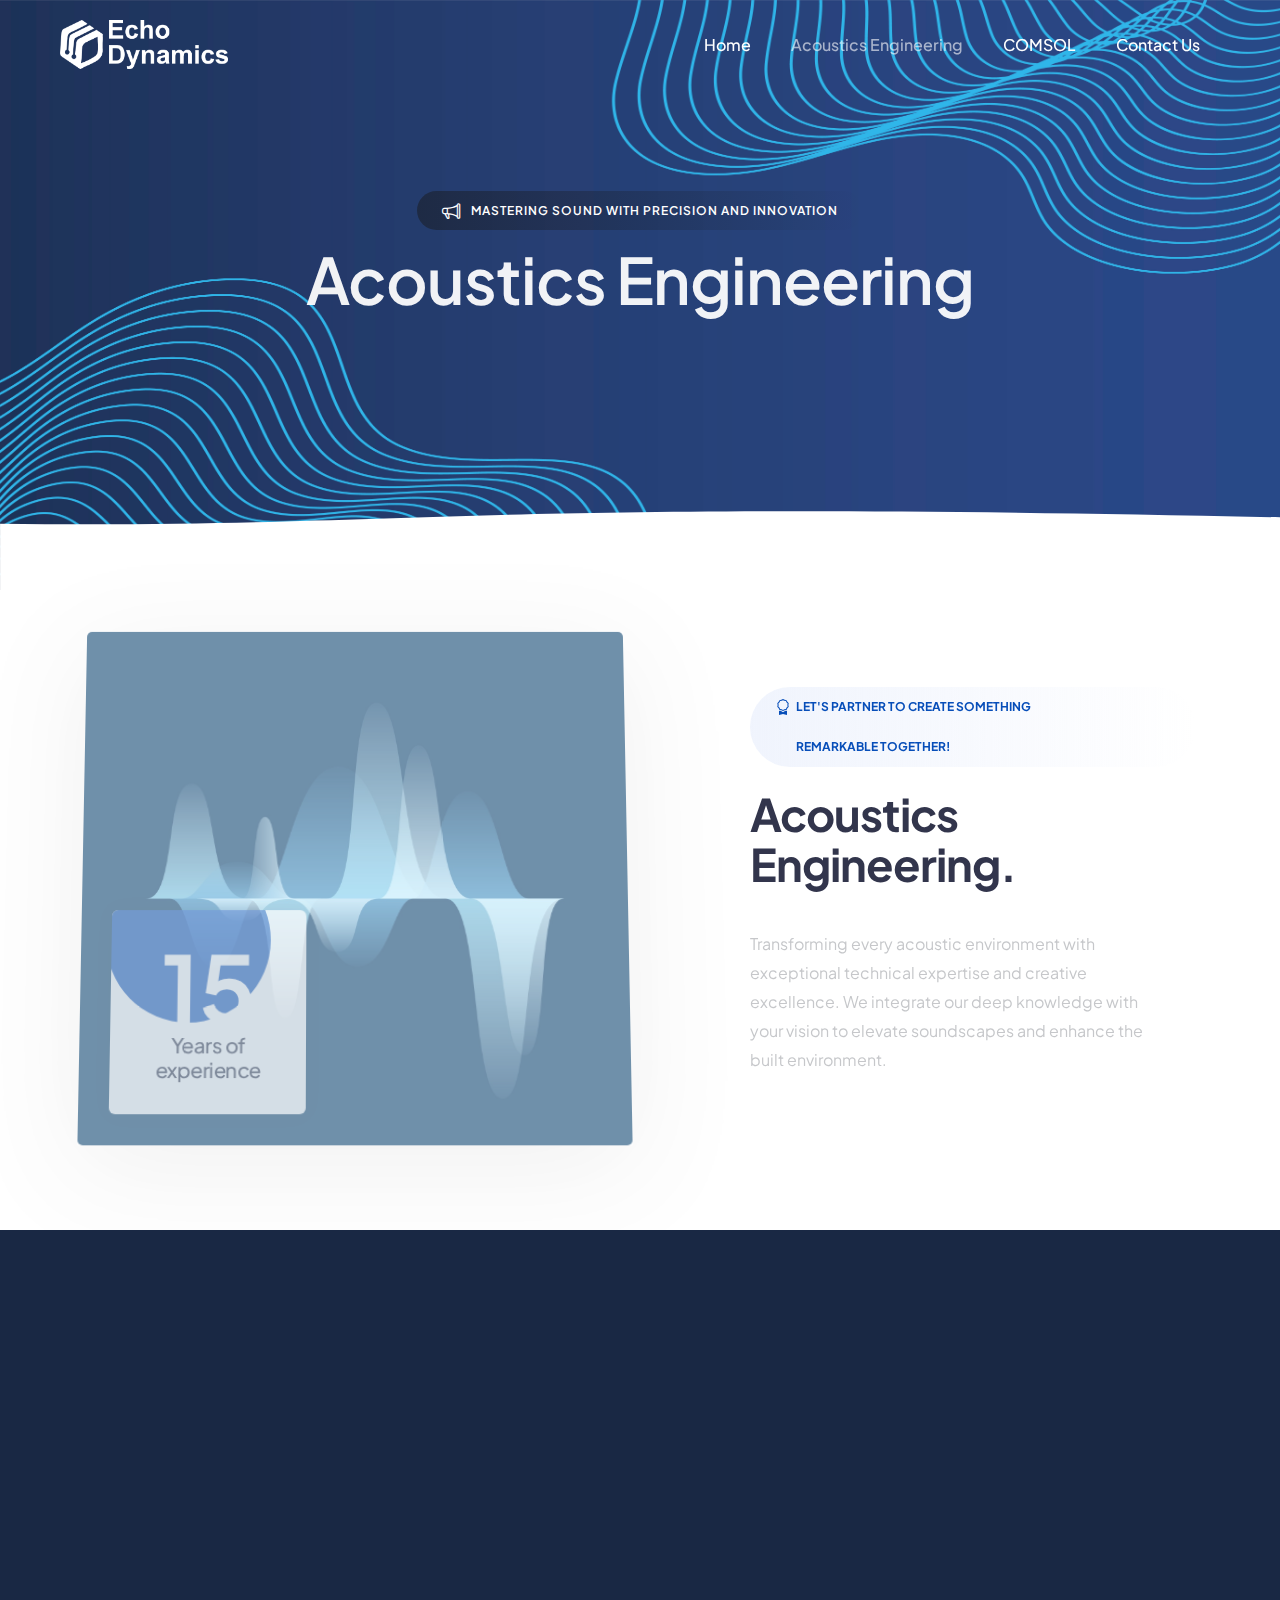
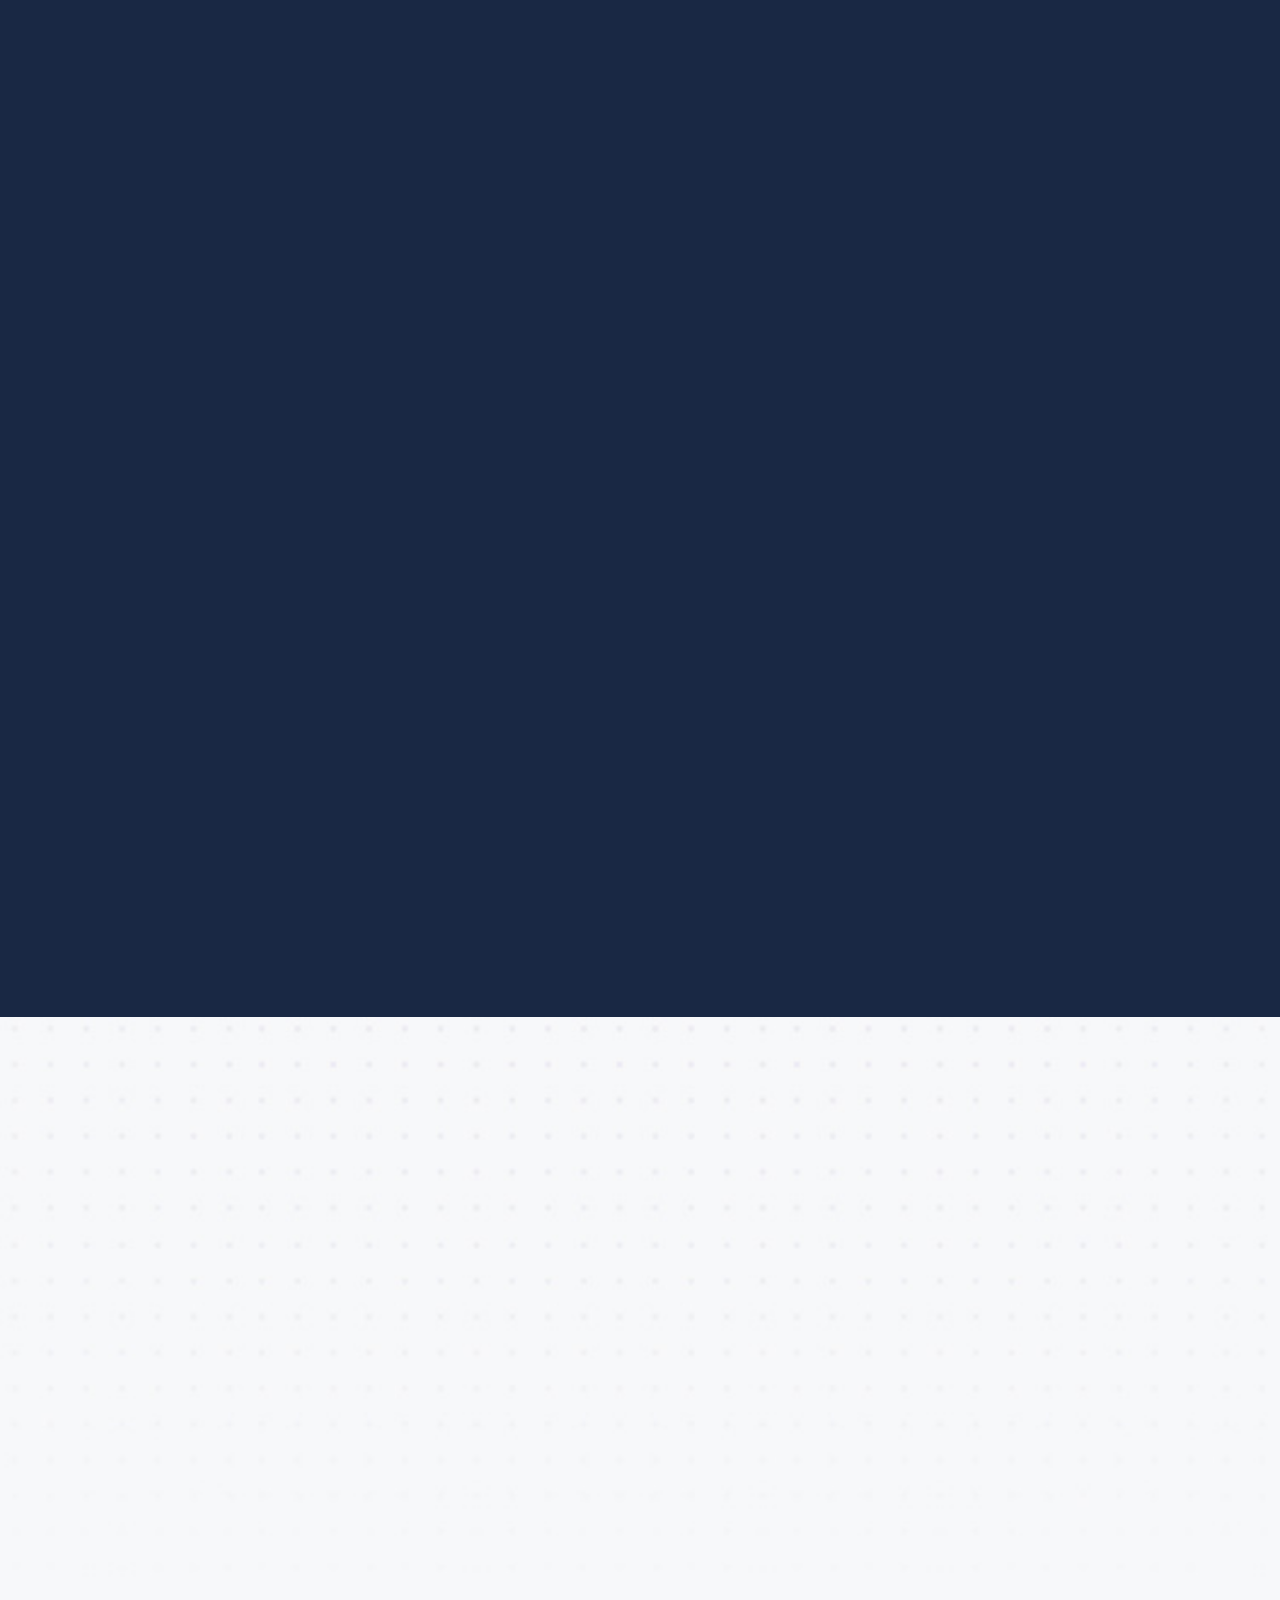
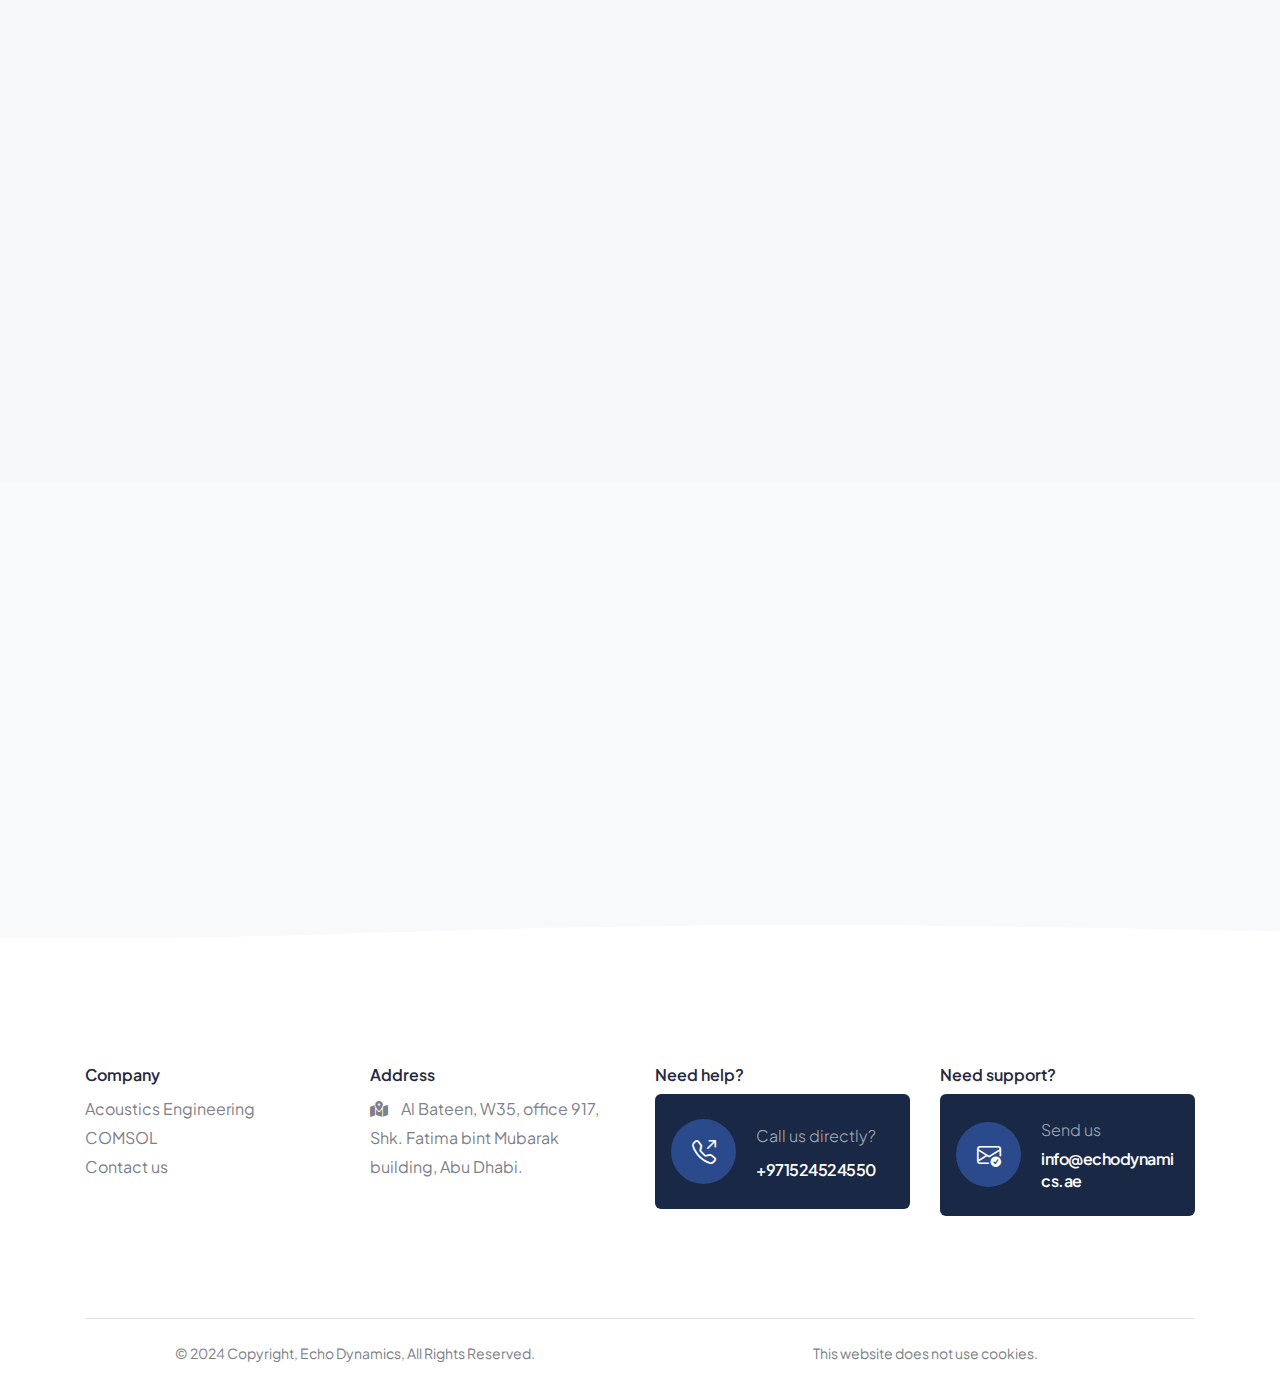
==== commit f431144e: "update" ====
--- a/acoustics.html
+++ b/acoustics.html
@@ -45,7 +45,7 @@
                             <ul class="navbar-nav"> 
                                 <li class="nav-item"><a href="index.html" class="nav-link">Home</a></li>
                                 <!-- <li class="nav-item"><a href="demo-it-business-about.html" class="nav-link">About</a></li>  -->
-                                <li class="nav-item"><a href="acoustics.html" class="nav-link">Acoustics</a></li>
+                                <li class="nav-item"><a href="acoustics.html" class="nav-link">Acoustics Engineering</a></li>
                                 <li class="nav-item"><a href="comsol.html" class="nav-link">COMSOL</a></li>
                                 <li class="nav-item"><a href="#footer" class="nav-link">Contact Us</a></li>
                             </ul>
@@ -81,7 +81,7 @@
                 <div class="row align-items-center justify-content-center h-500px sm-h-300px">
                     <div class="col-12 col-lg-8 col-md-10 position-relative text-center page-title-extra-large d-flex flex-wrap flex-column align-items-center justify-content-center" data-anime='{ "el": "childs", "translateY": [30, 0], "opacity": [0,1], "duration": 600, "delay": 0, "staggervalue": 300, "easing": "easeOutQuad" }'>
                         <span class="ps-25px pe-25px pt-5px pb-5px mb-15px text-uppercase text-white fs-12 ls-1px fw-600 border-radius-100px bg-gradient-dark-gray-transparent d-flex"><i class="bi bi-megaphone text-white icon-small me-10px"></i>Mastering Sound with Precision and Innovation</span>
-                        <h1 class="mb-0 text-white fw-600 ls-minus-1px">Acoustics</h1>
+                        <h1 class="mb-0 text-white fw-600 ls-minus-1px">Acoustics Engineering</h1>
                     </div> 
                 </div>
             </div>
@@ -102,7 +102,7 @@
                         </figure>
                     </div>
                     <div class="col-xl-5 offset-xl-1 col-lg-6 text-center text-md-start" data-anime='{ "el": "childs", "translateY": [30, 0], "opacity": [0,1], "duration": 600, "delay": 0, "staggervalue": 300, "easing": "easeOutQuad" }'>
-                        <span class="ps-25px pe-25px mb-20px text-uppercase text-base-color fs-12 lh-40 fw-700 border-radius-100px bg-gradient-very-light-gray-transparent d-inline-flex justify-content-center justify-content-md-start"><i class="bi bi-award fs-16 me-5px"></i>Data and analytics</span>
+                        <span class="ps-25px pe-25px mb-20px text-uppercase text-base-color fs-12 lh-40 fw-700 border-radius-100px bg-gradient-very-light-gray-transparent d-inline-flex justify-content-center justify-content-md-start"><i class="bi bi-award fs-16 me-5px"></i>Let's partner to create something remarkable together!</span>
                         <h3 class="text-dark-gray fw-700 ls-minus-1px">Acoustics Engineering.</h3>
                         <p class="w-95 md-w-100">Transforming every acoustic environment with exceptional technical expertise and creative excellence. We integrate our deep knowledge with your vision to elevate soundscapes and enhance the built environment.</p>
                     </div>
@@ -164,7 +164,7 @@
                             </div>
                             <div class="feature-box-content">
                                 <span class="d-inline-block fs-18 text-white fw-500 mb-5px">Comprehensive Services </span>
-                                <p class="text-light opacity-75">From initial design through to final implementation, our services cover every facet of acoustics engineering. Whether you require soundproofing solutions for architectural projects or noise management for industrial applications, our team provides end-to-end support.</p>
+                                <p class="text-light opacity-75">From initial design through to final implementation, our services cover every facet of Acoustics Engineering. Whether you require soundproofing solutions for architectural projects or noise management for industrial applications, our team provides end-to-end support.</p>
                             </div>
                             <div class="feature-box-overlay bg-cornflower-blue"></div>
                         </div>  
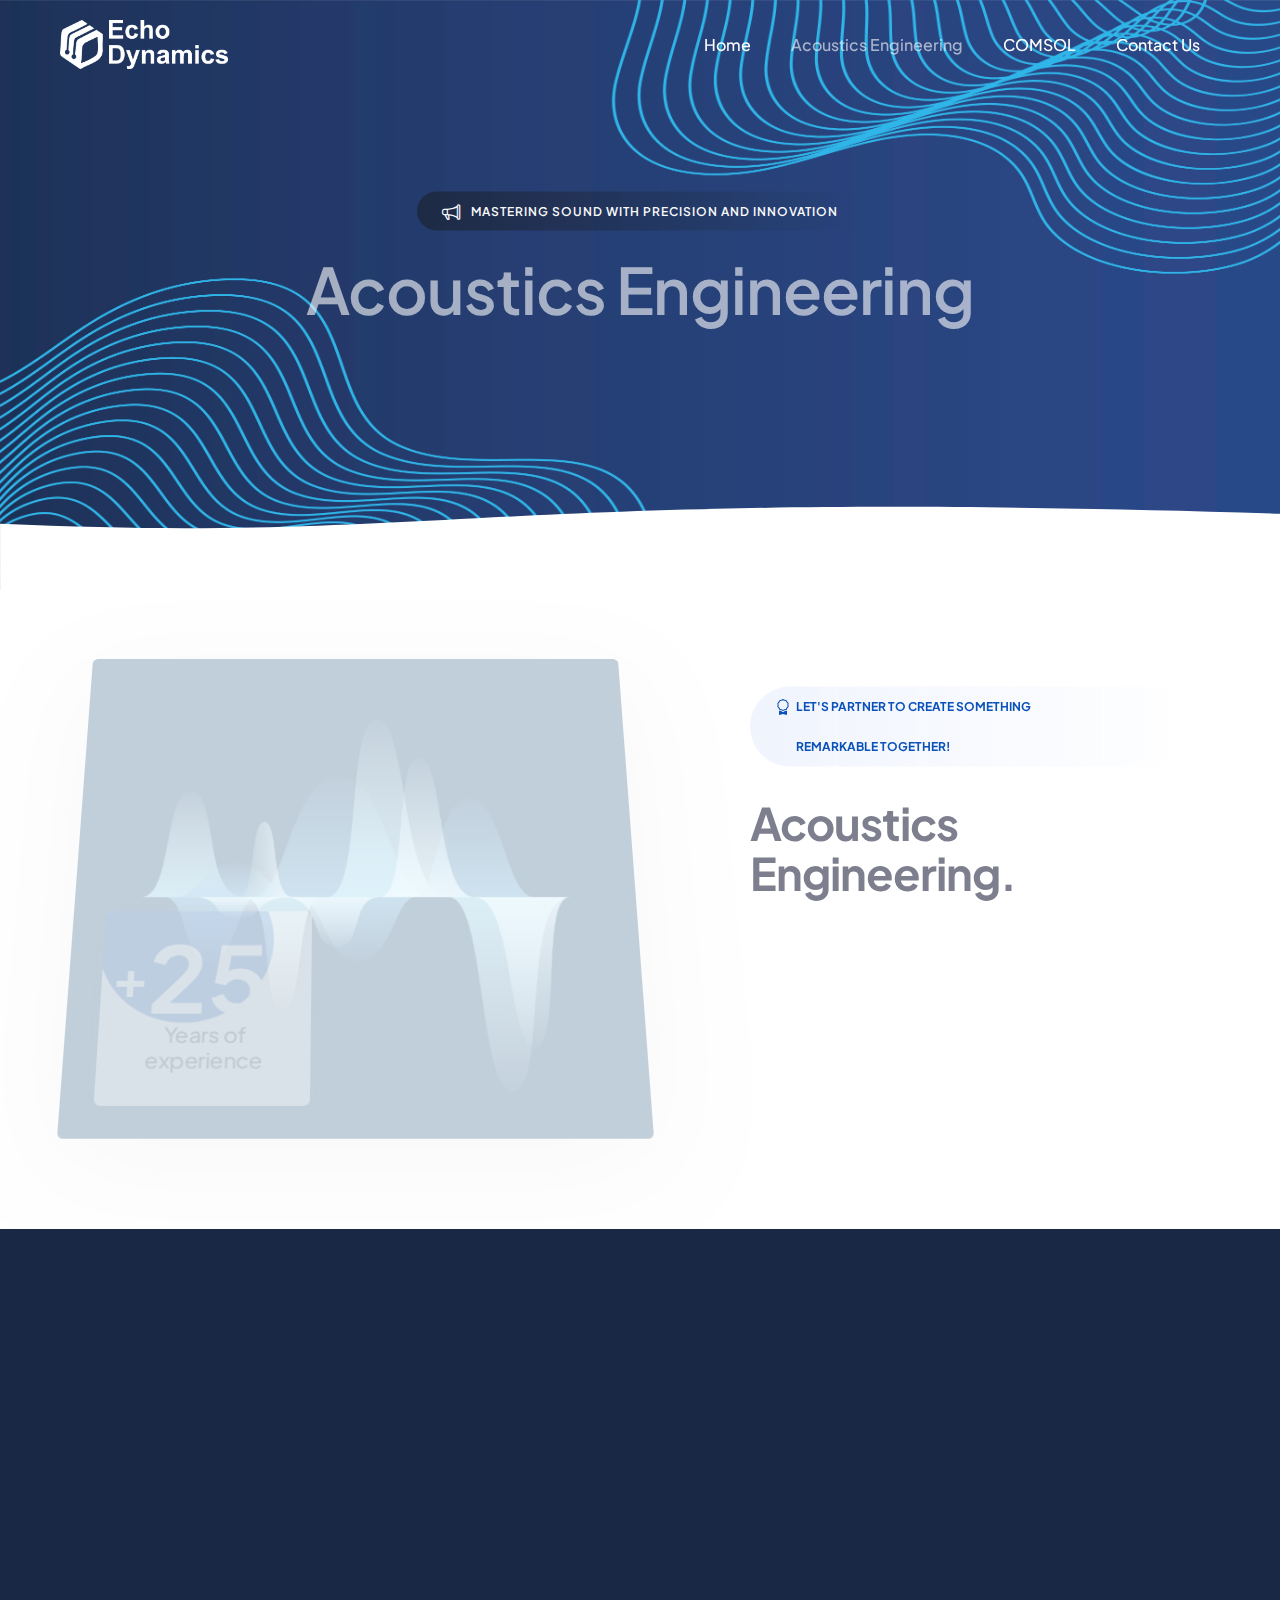
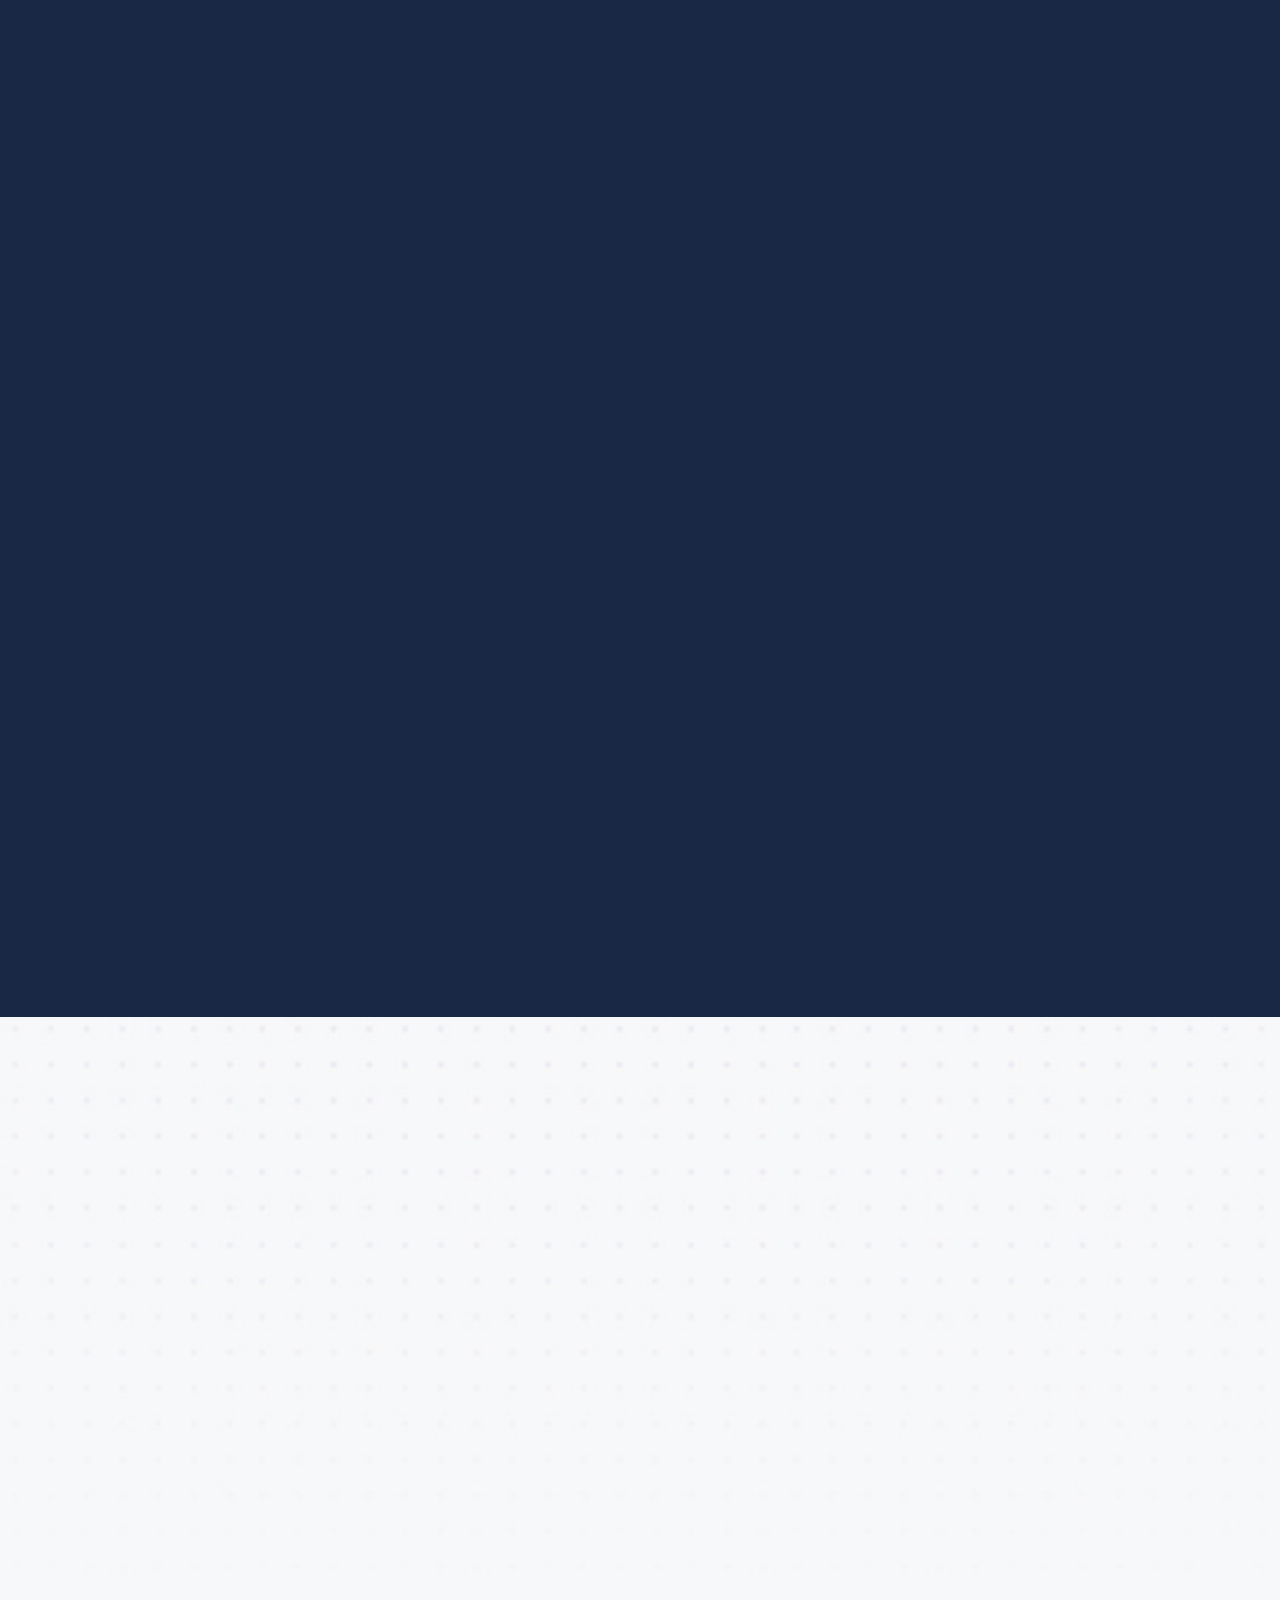
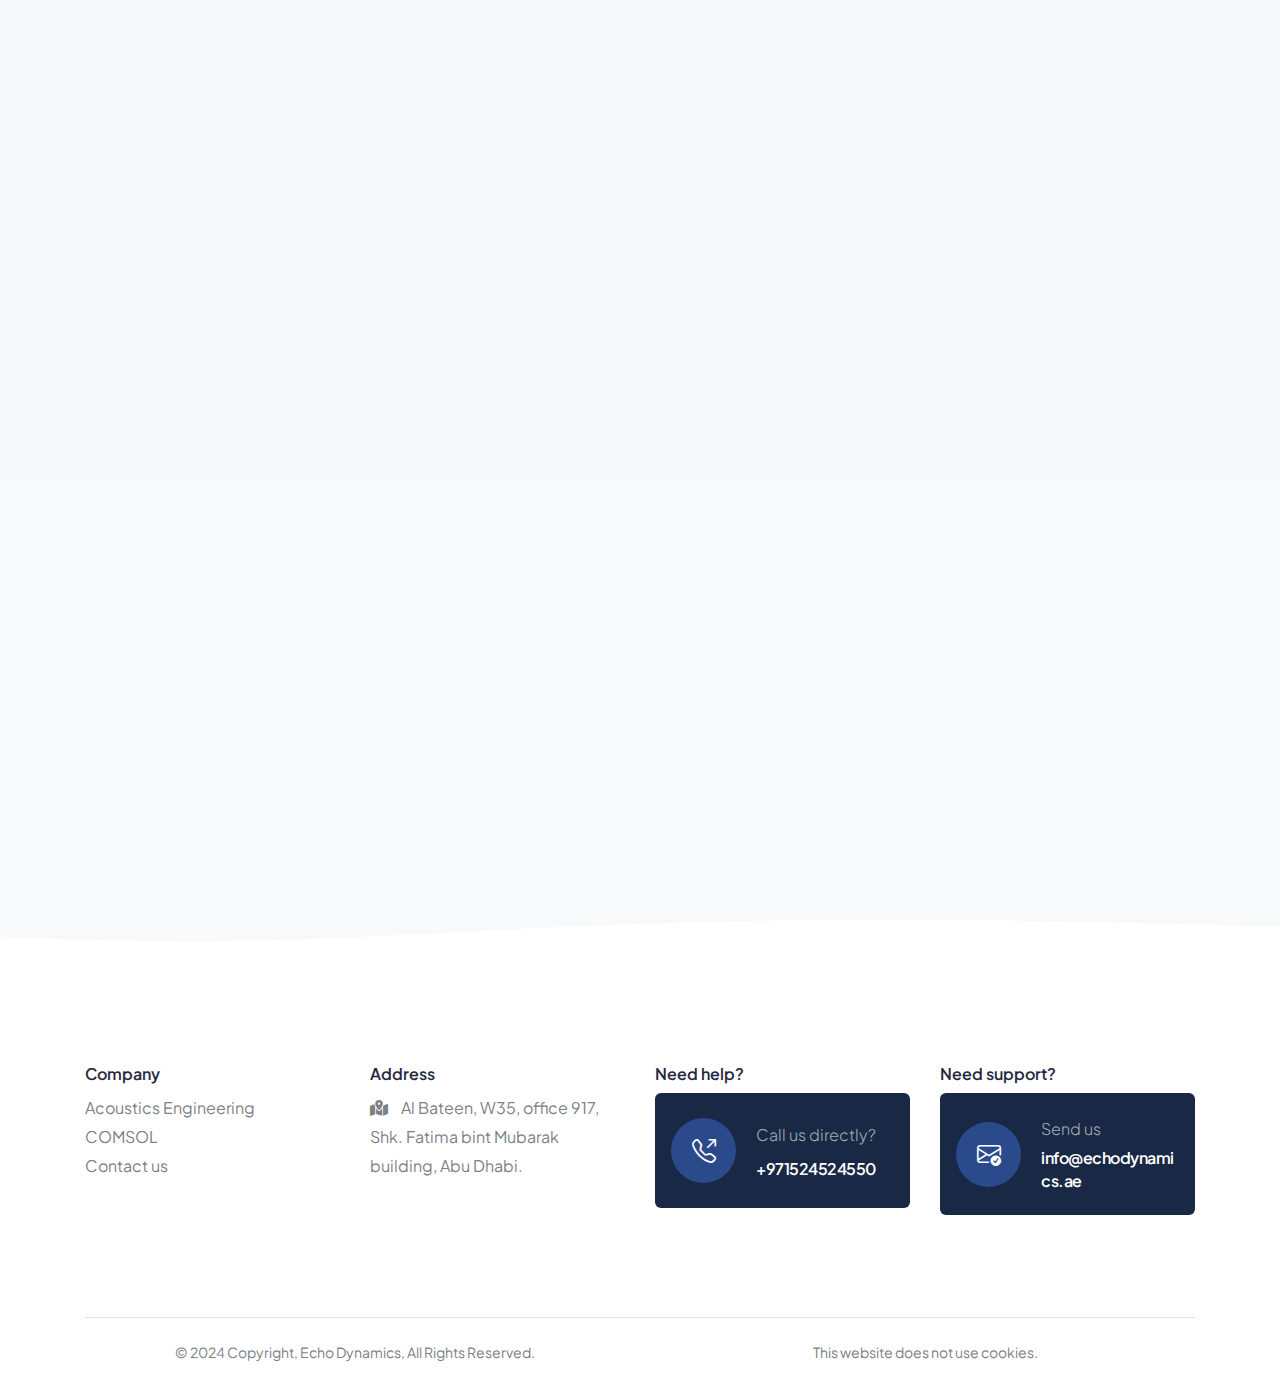
==== commit 41aaae3c: "update" ====
--- a/acoustics.html
+++ b/acoustics.html
@@ -95,7 +95,7 @@
                         <figure class="position-relative m-0" data-anime='{ "translateY": [0, 0], "perspective": [1200,1200], "scale": [1.1, 1], "rotateX": [50, 0], "opacity": [0,0.7], "duration": 800, "delay": 200, "staggervalue": 300, "easing": "easeOutQuad" }' data-shadow-animation="true" data-bottom-top="transform: translateY(50px)" data-top-bottom="transform: translateY(-50px)">
                             <img src="images/acoustics/waves.jpg" alt="" class="w-100 border-radius-5px" data-anime='{ "translateY": [0, 0], "opacity": [0,1], "duration": 800, "delay": 0, "staggervalue": 150, "easing": "easeOutQuad" }'>
                             <figcaption class="w-190px sm-w-180px xs-w-140px bg-white p-30px xs-p-15px border-radius-6px position-absolute bottom-30px left-30px xs-bottom-20px xs-left-15px overflow-hidden box-shadow-medium animation-float text-center" data-anime='{ "translateY": [0, 0], "opacity": [0,1], "duration": 1000, "delay": 300, "staggervalue": 300, "easing": "easeOutQuad" }'> 
-                                <span class="fs-90 xs-fs-80 fw-700 text-white d-block position-relative z-index-1">15</span>
+                                <span class="fs-90 xs-fs-80 fw-700 text-white d-block position-relative z-index-1 d-flex align-items-center" style="margin-left: -20px; margin-top: -10px;"><small class="fs-50">+</small>25</span>
                                 <div class="fw-500 fs-20 xs-fs-18 d-block text-dark-gray lh-24 xs-lh-22 ls-minus-05px xs-mb-5px">Years of experience</div>
                                 <div class="h-160px w-160px border-radius-100 bg-base-color position-absolute left-minus-5px xs-left-minus-25px top-minus-50px sm-top-minus-80px xs-top-minus-100px z-index-0"></div>
                             </figcaption>
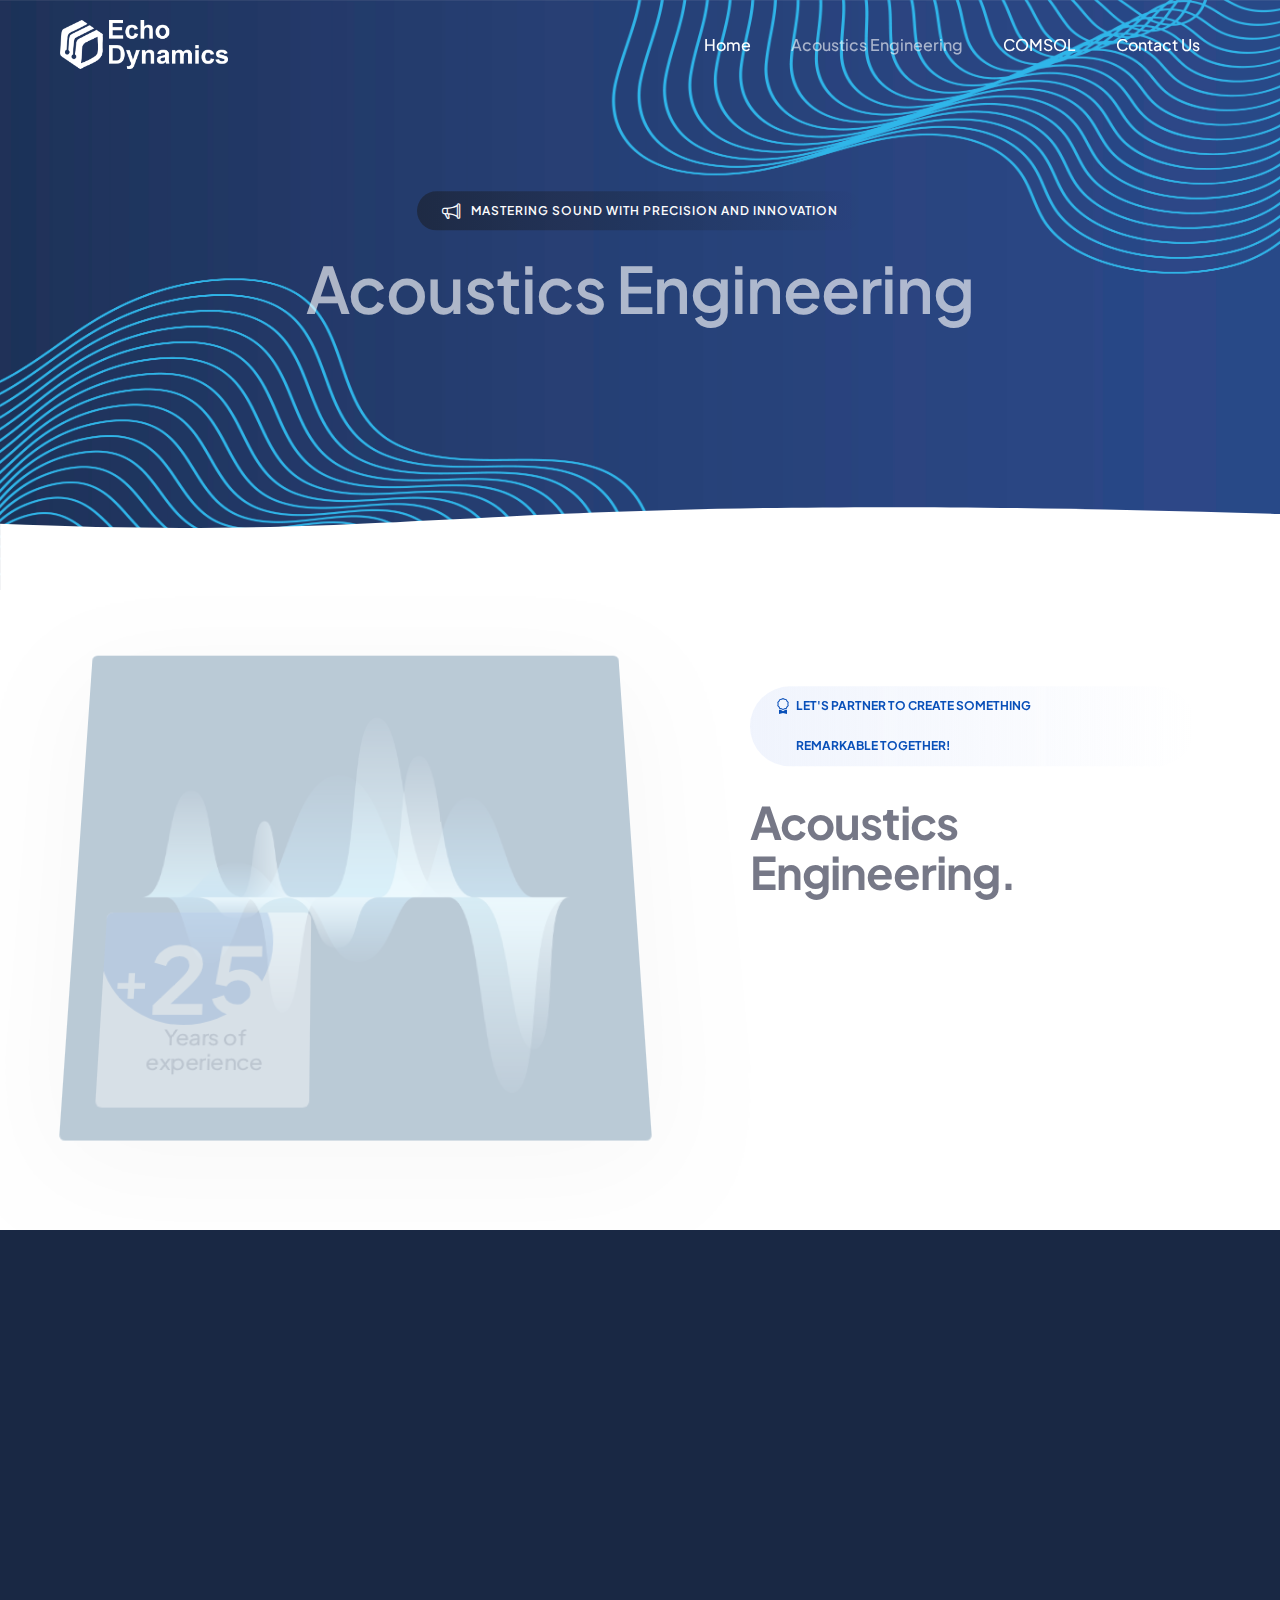
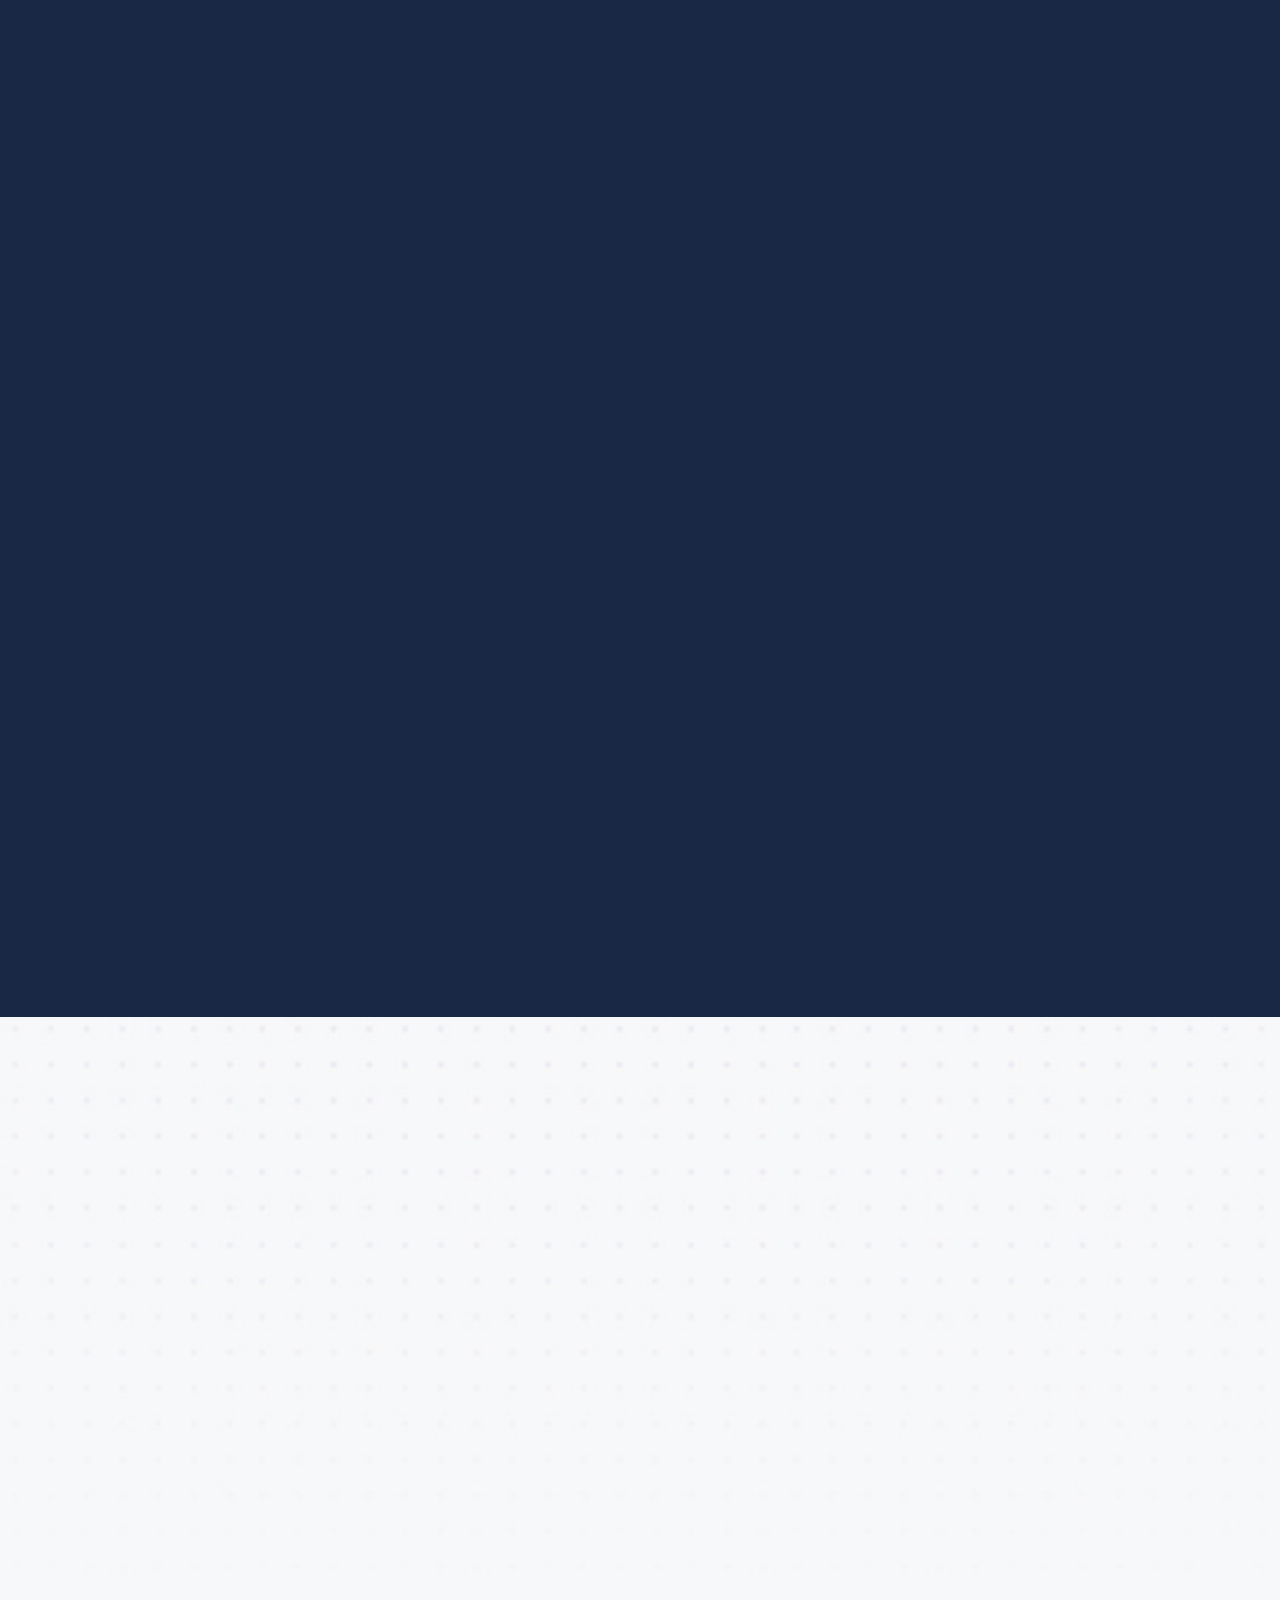
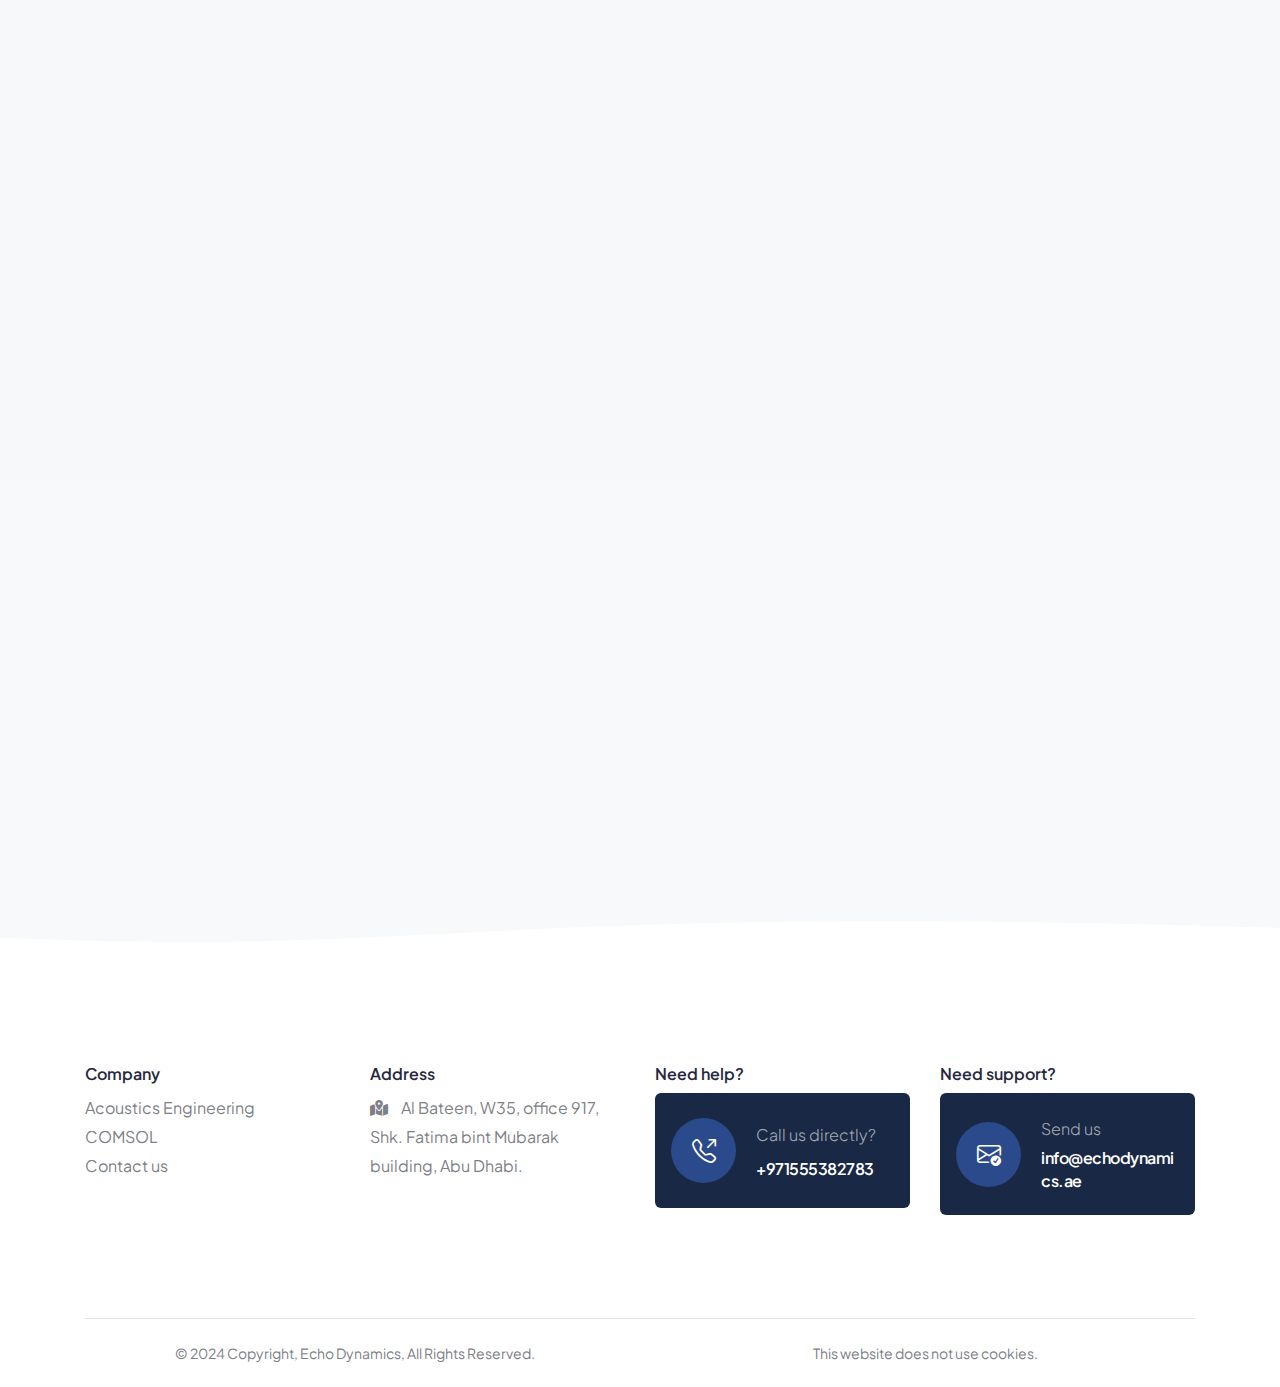
==== commit c870b9dd: "u" ====
--- a/acoustics.html
+++ b/acoustics.html
@@ -728,7 +728,7 @@
                                 </div>
                                 <div class="feature-box-content last-paragraph-no-margin">
                                     <span class="lh-22 mb-10px d-block text-white opacity-6 fw-300">Call us directly?</span>
-                                    <span class="text-white fs-20 fw-500 lh-22 d-block"><a href="tel:+971524524550" class="text-white h6 fw-600">+971524524550</a></span>
+                                    <span class="text-white fs-20 fw-500 lh-22 d-block"><a href="tel:+971555382783" class="text-white h6 fw-600">+971555382783</a></span>
                                 </div>
                             </div>
                         </div>
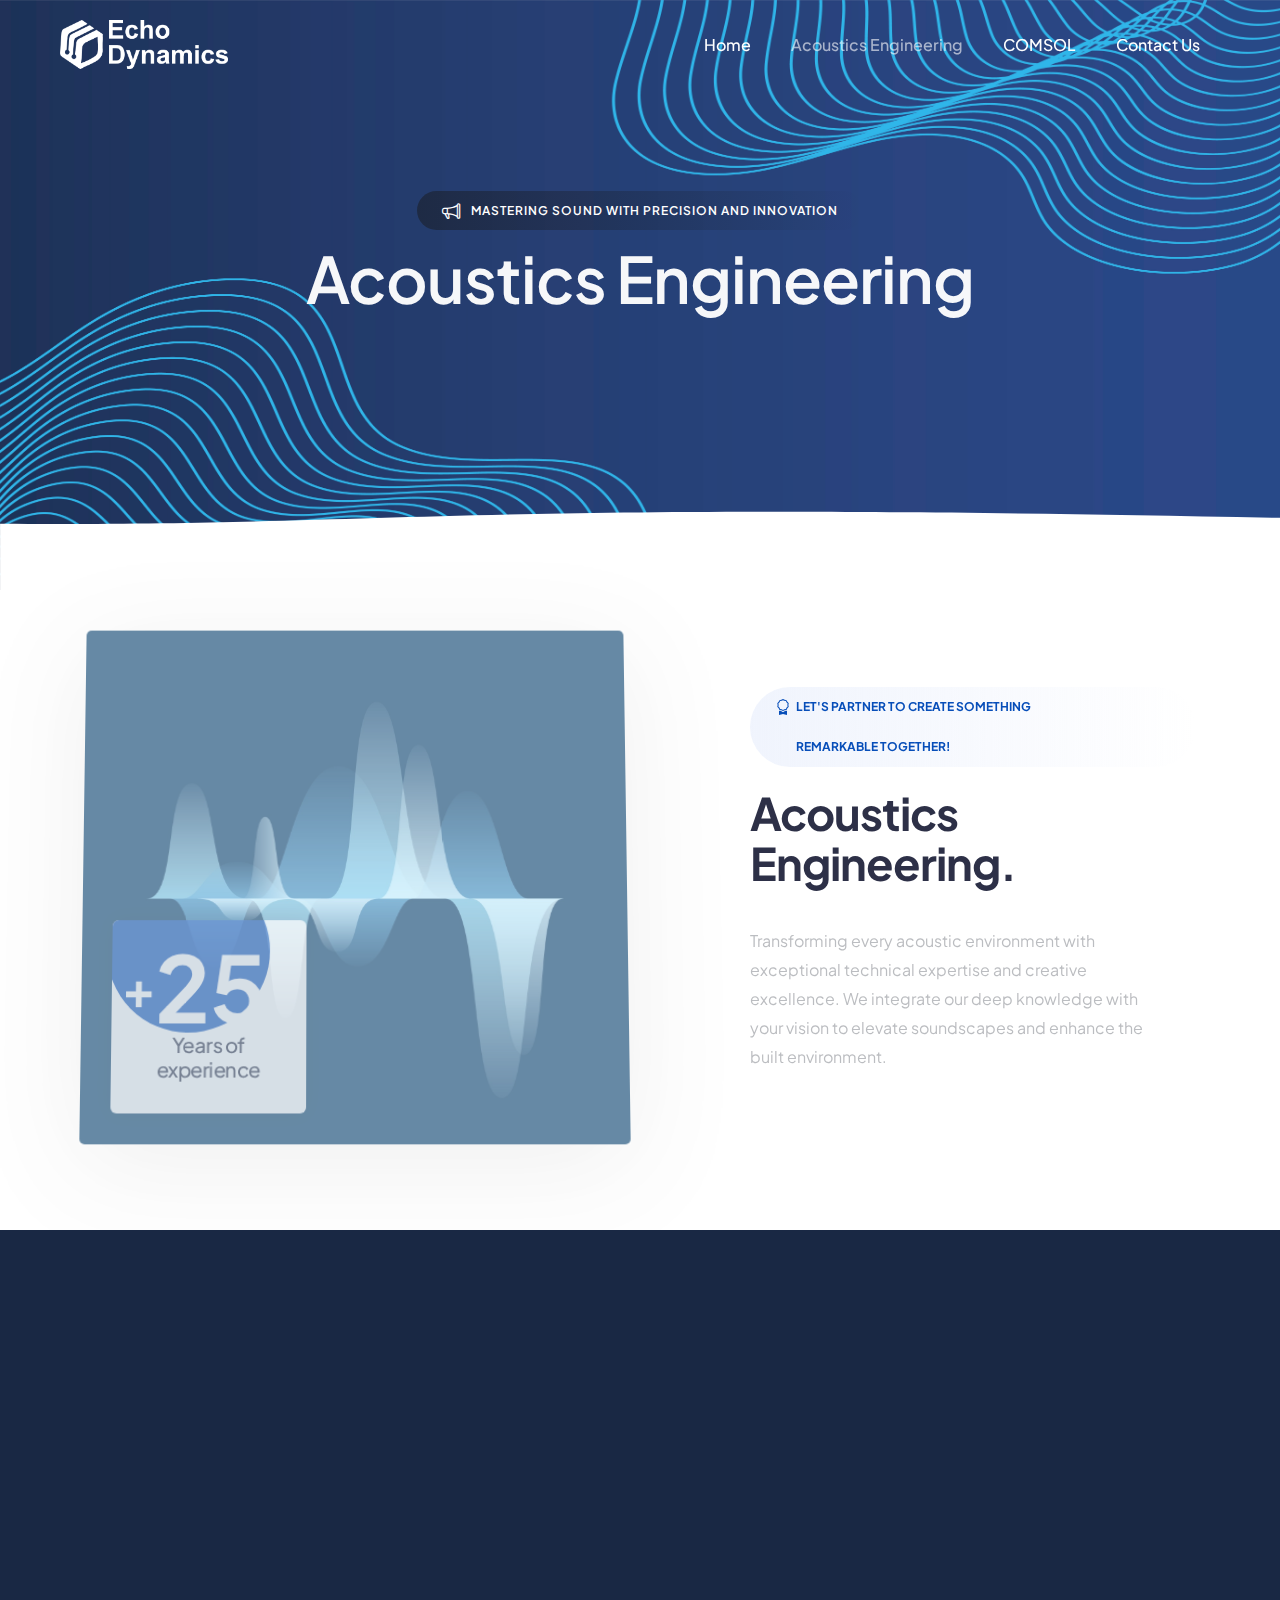
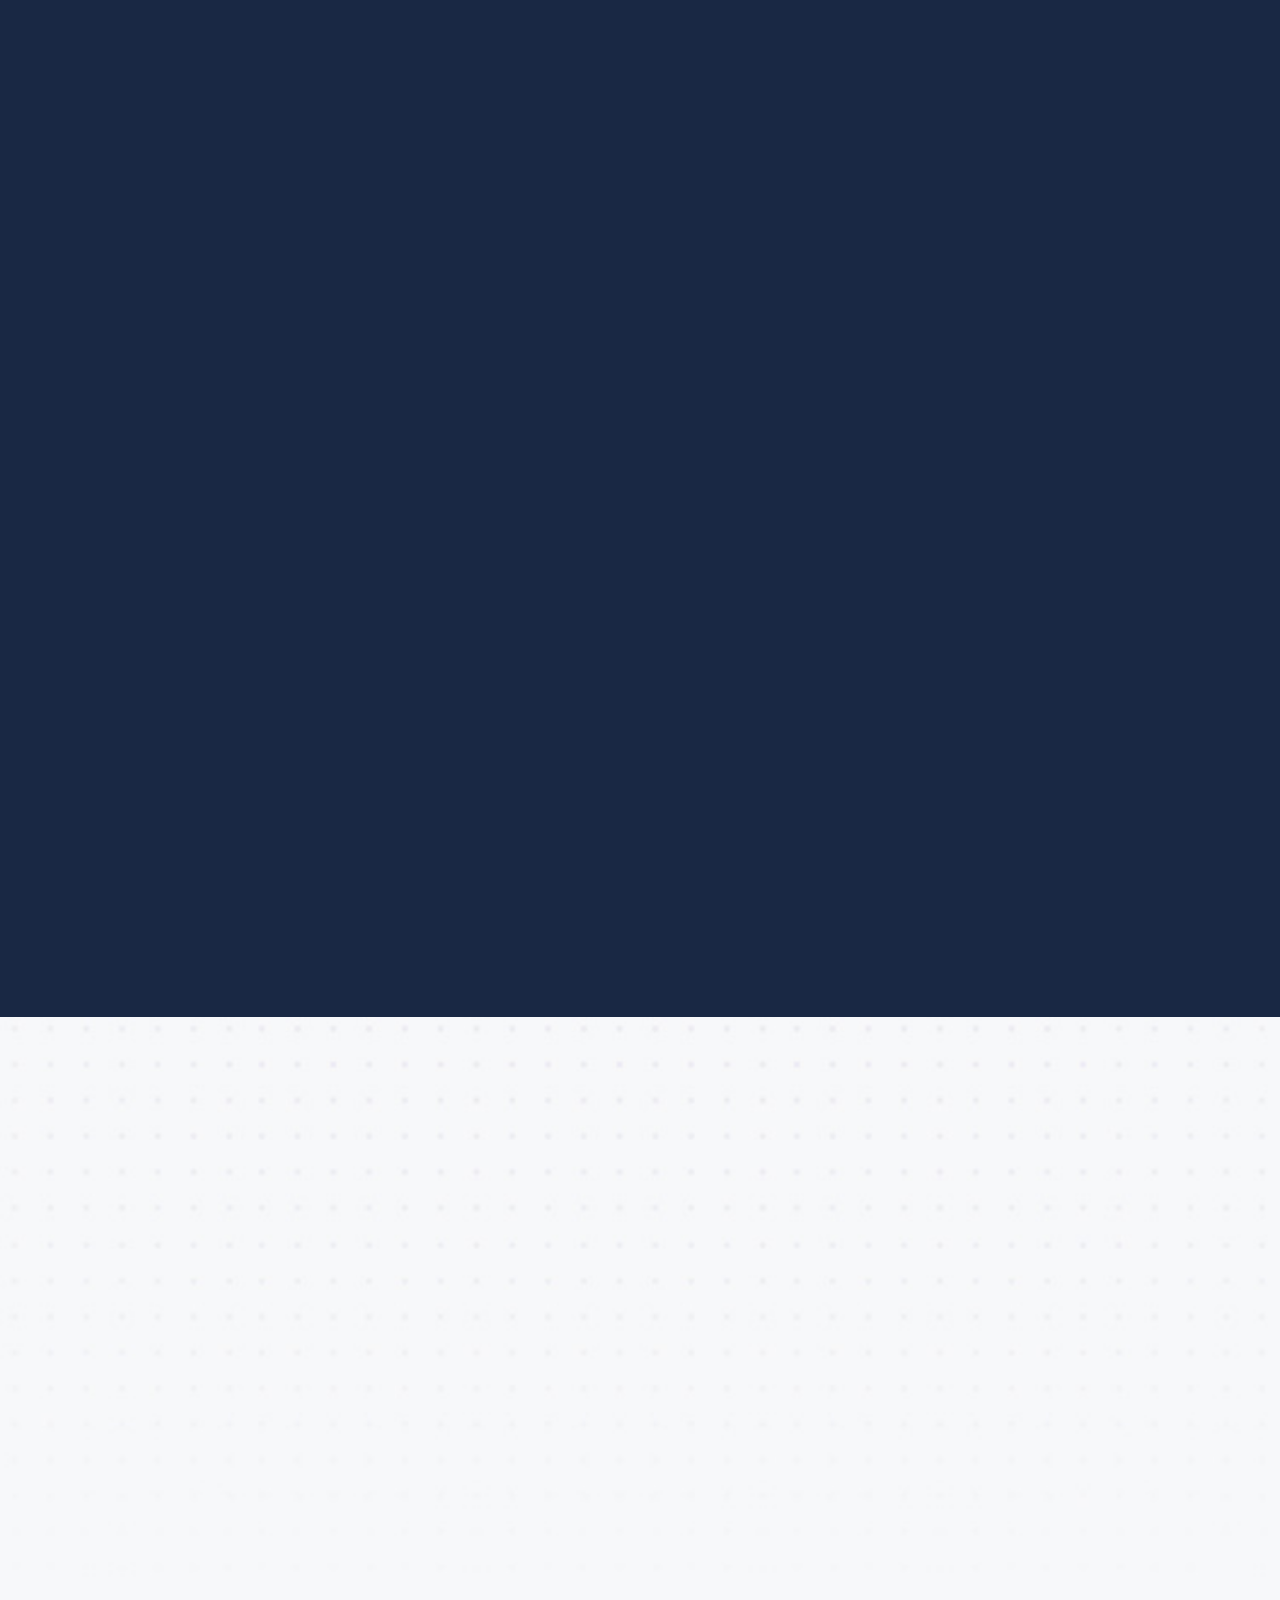
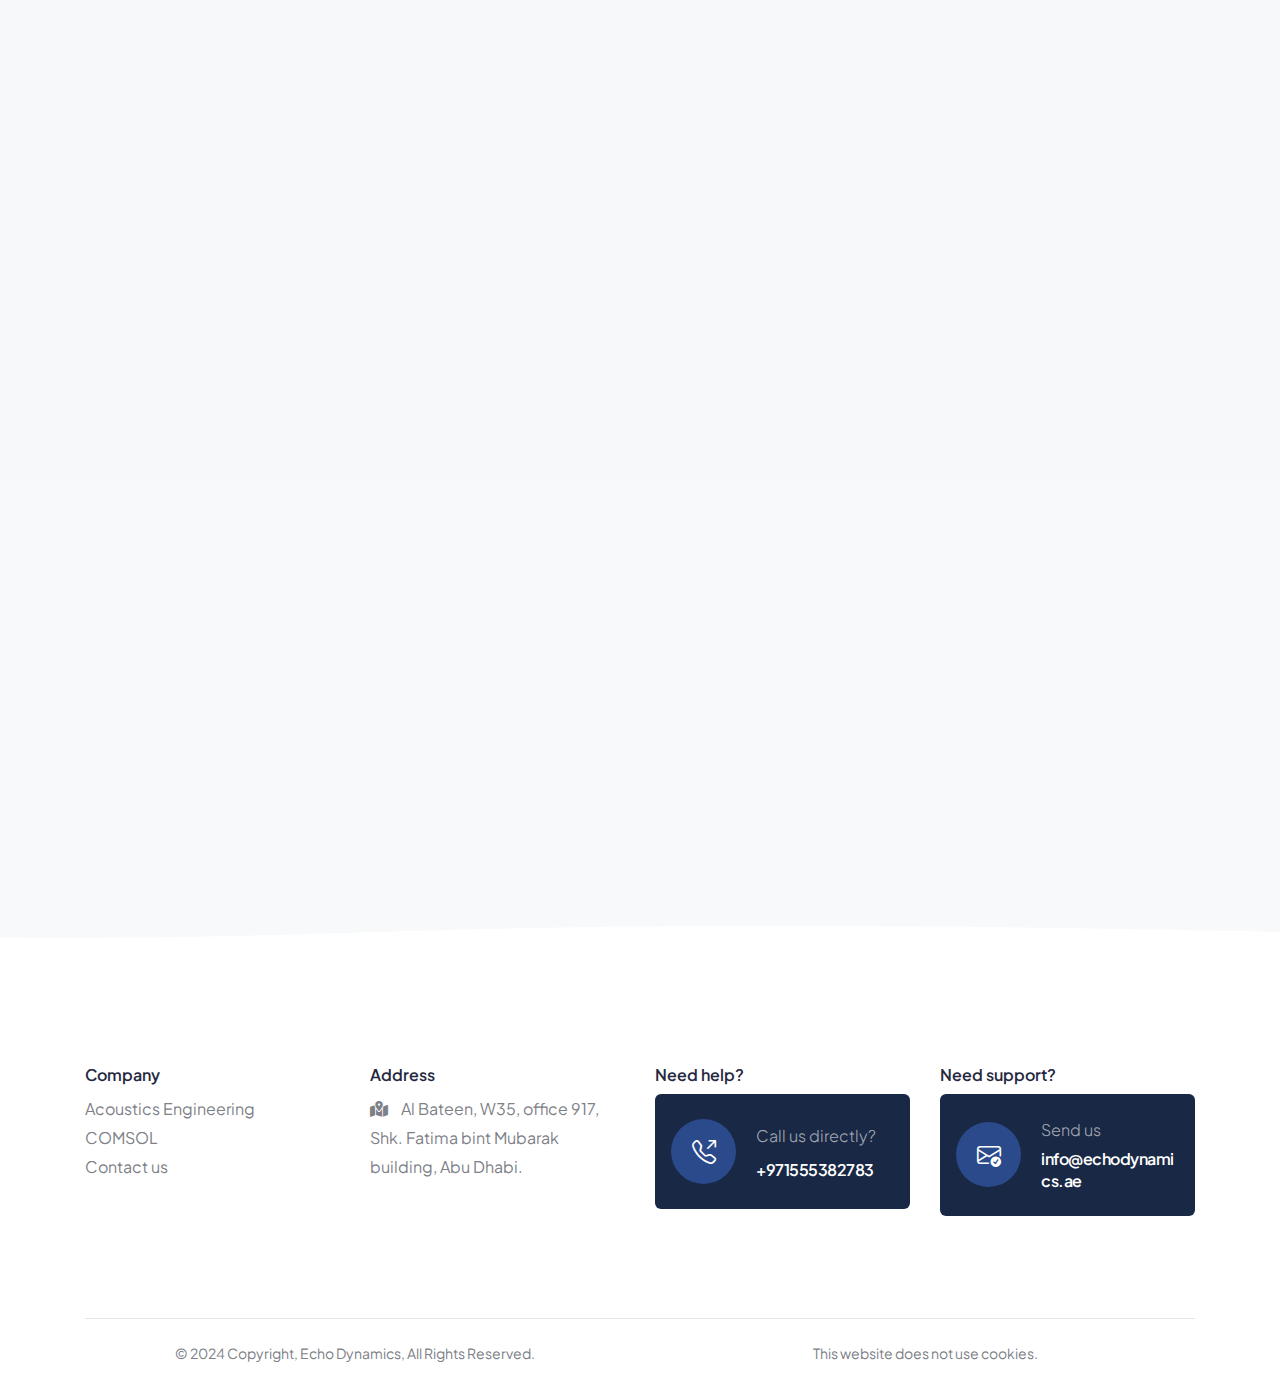
==== commit ad350ab5: "u" ====
--- a/acoustics.html
+++ b/acoustics.html
@@ -698,8 +698,8 @@
                         <span class="fw-600 d-block text-dark-gray mb-5px">Company</span>
                         <ul>
                             <!-- <li><a href="demo-it-business-about.html">About</a></li> -->
-                            <li><a href="demo-it-business-case-studies.html">Acoustics Engineering</a></li>
-                            <li><a href="demo-it-business-case-studies.html">COMSOL</a></li>
+                            <li><a href="acoustics.html">Acoustics Engineering</a></li>
+                            <li><a href="comsol.html">COMSOL</a></li>
                             <li><a href="#footer">Contact us</a></li>
                         </ul>
                     </div>
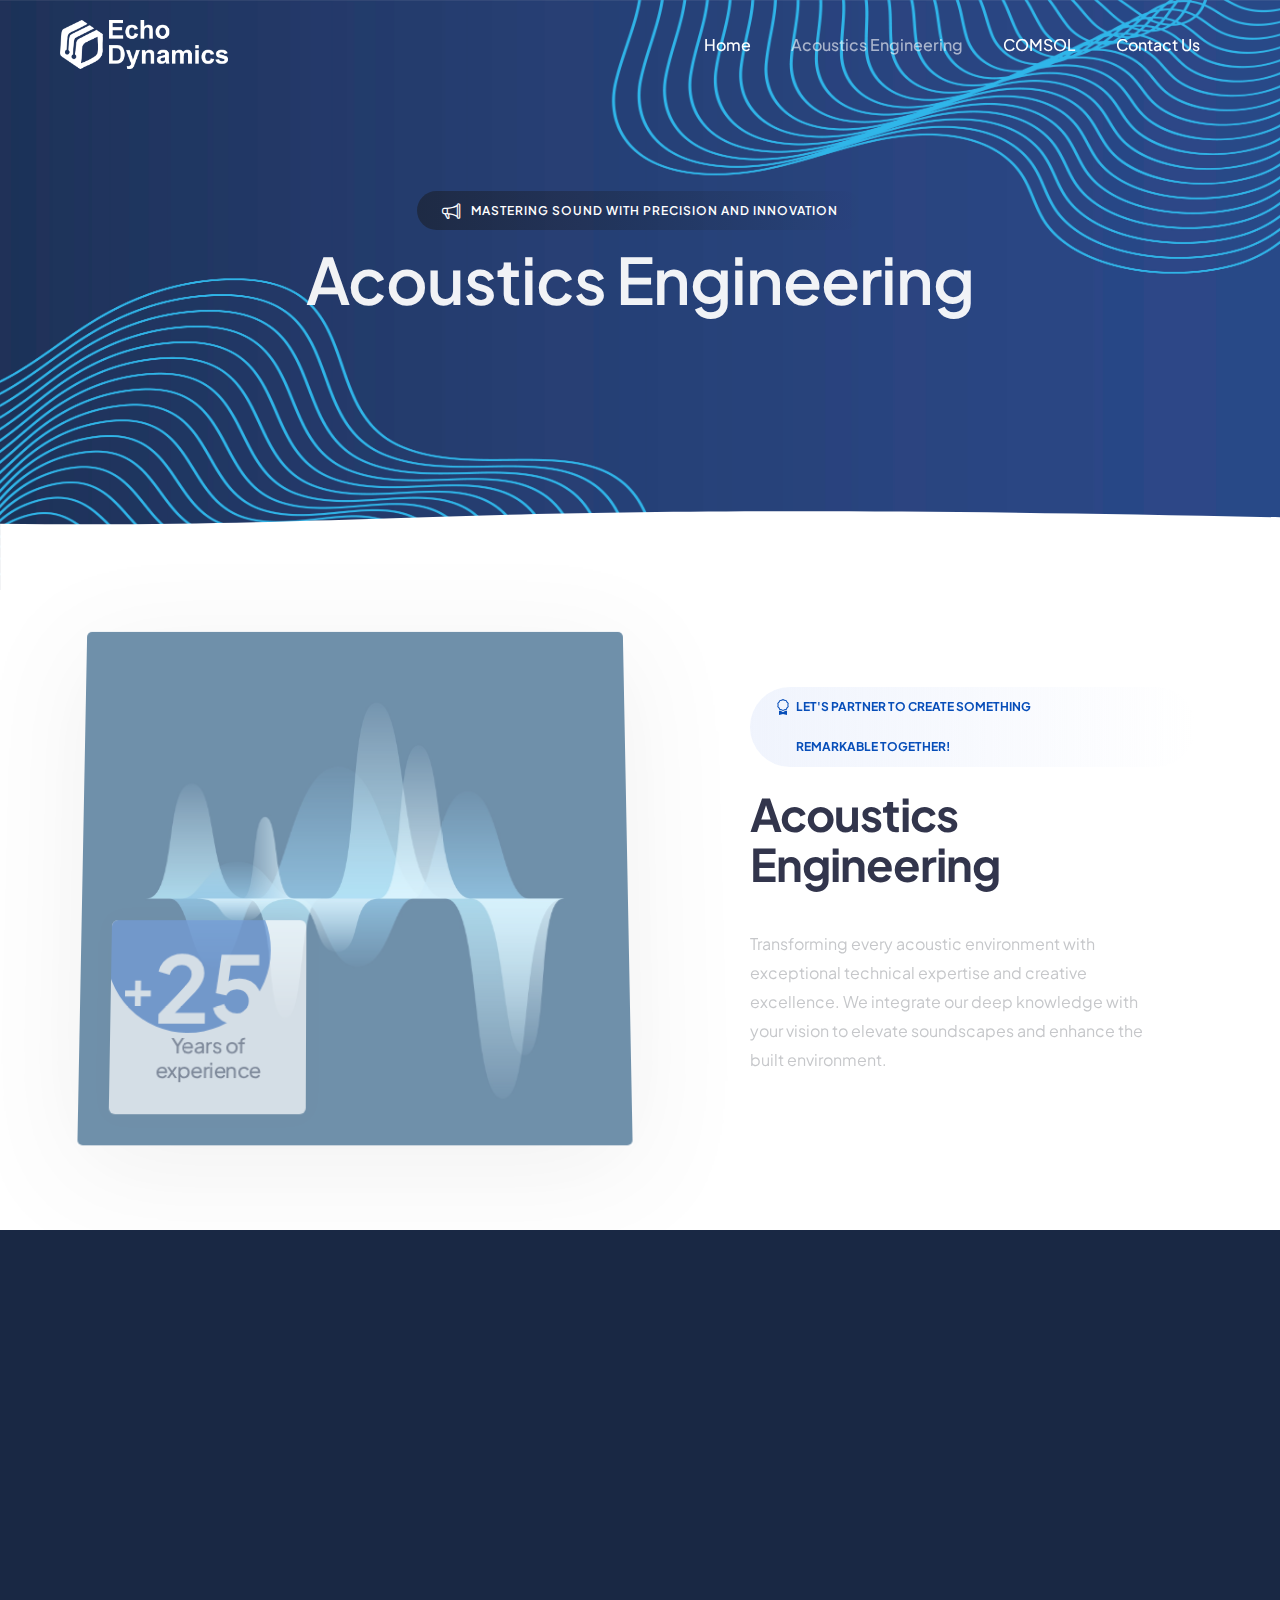
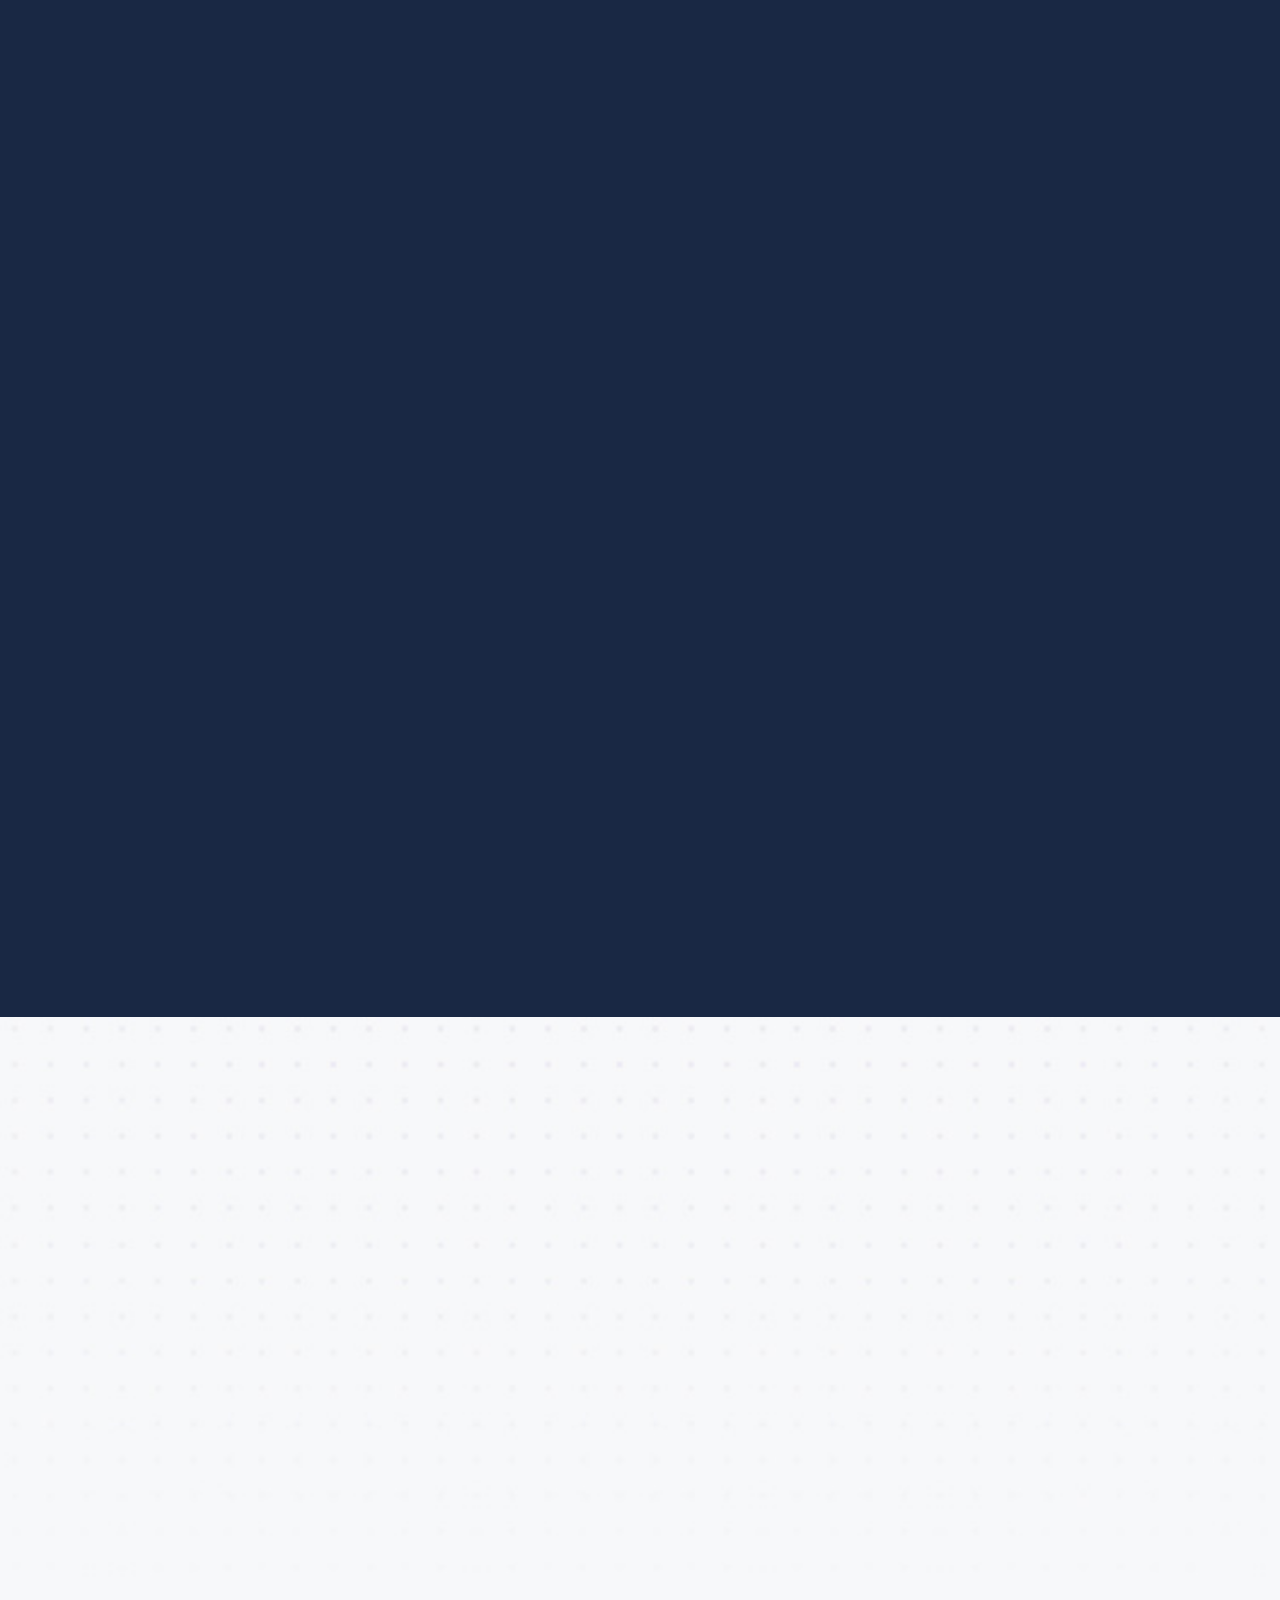
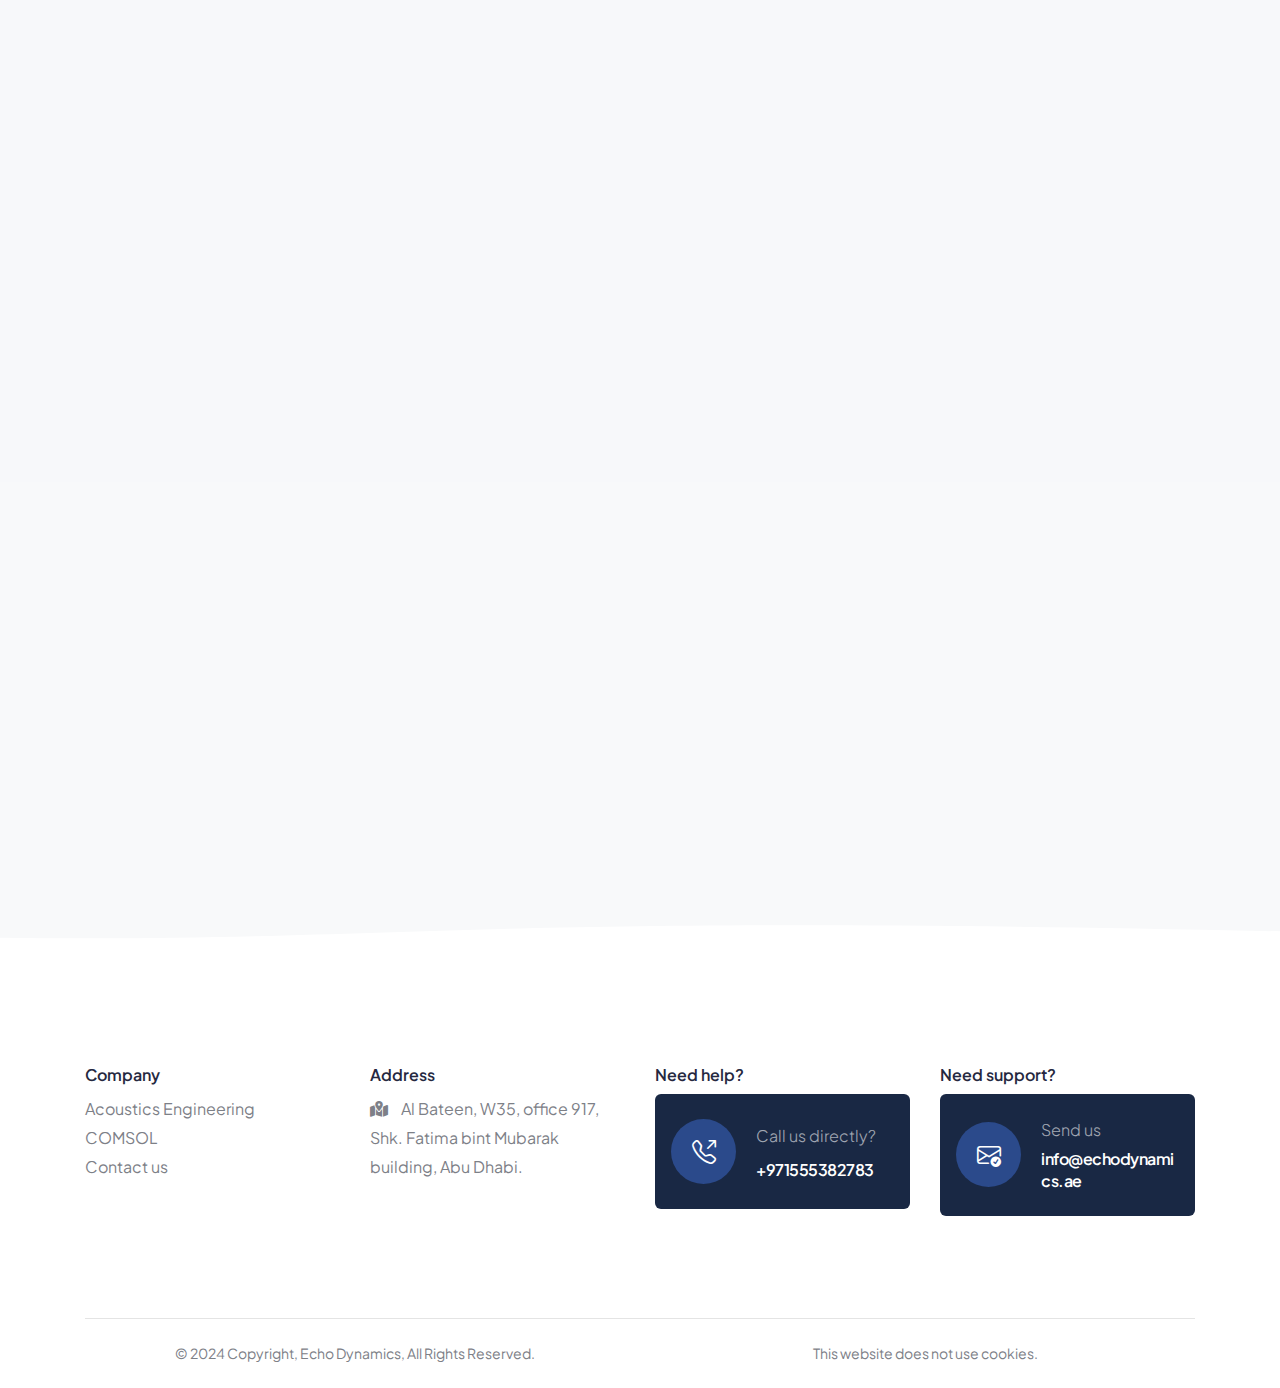
==== commit a2b119a0: "u" ====
--- a/acoustics.html
+++ b/acoustics.html
@@ -103,7 +103,7 @@
                     </div>
                     <div class="col-xl-5 offset-xl-1 col-lg-6 text-center text-md-start" data-anime='{ "el": "childs", "translateY": [30, 0], "opacity": [0,1], "duration": 600, "delay": 0, "staggervalue": 300, "easing": "easeOutQuad" }'>
                         <span class="ps-25px pe-25px mb-20px text-uppercase text-base-color fs-12 lh-40 fw-700 border-radius-100px bg-gradient-very-light-gray-transparent d-inline-flex justify-content-center justify-content-md-start"><i class="bi bi-award fs-16 me-5px"></i>Let's partner to create something remarkable together!</span>
-                        <h3 class="text-dark-gray fw-700 ls-minus-1px">Acoustics Engineering.</h3>
+                        <h3 class="text-dark-gray fw-700 ls-minus-1px">Acoustics Engineering</h3>
                         <p class="w-95 md-w-100">Transforming every acoustic environment with exceptional technical expertise and creative excellence. We integrate our deep knowledge with your vision to elevate soundscapes and enhance the built environment.</p>
                     </div>
                 </div>
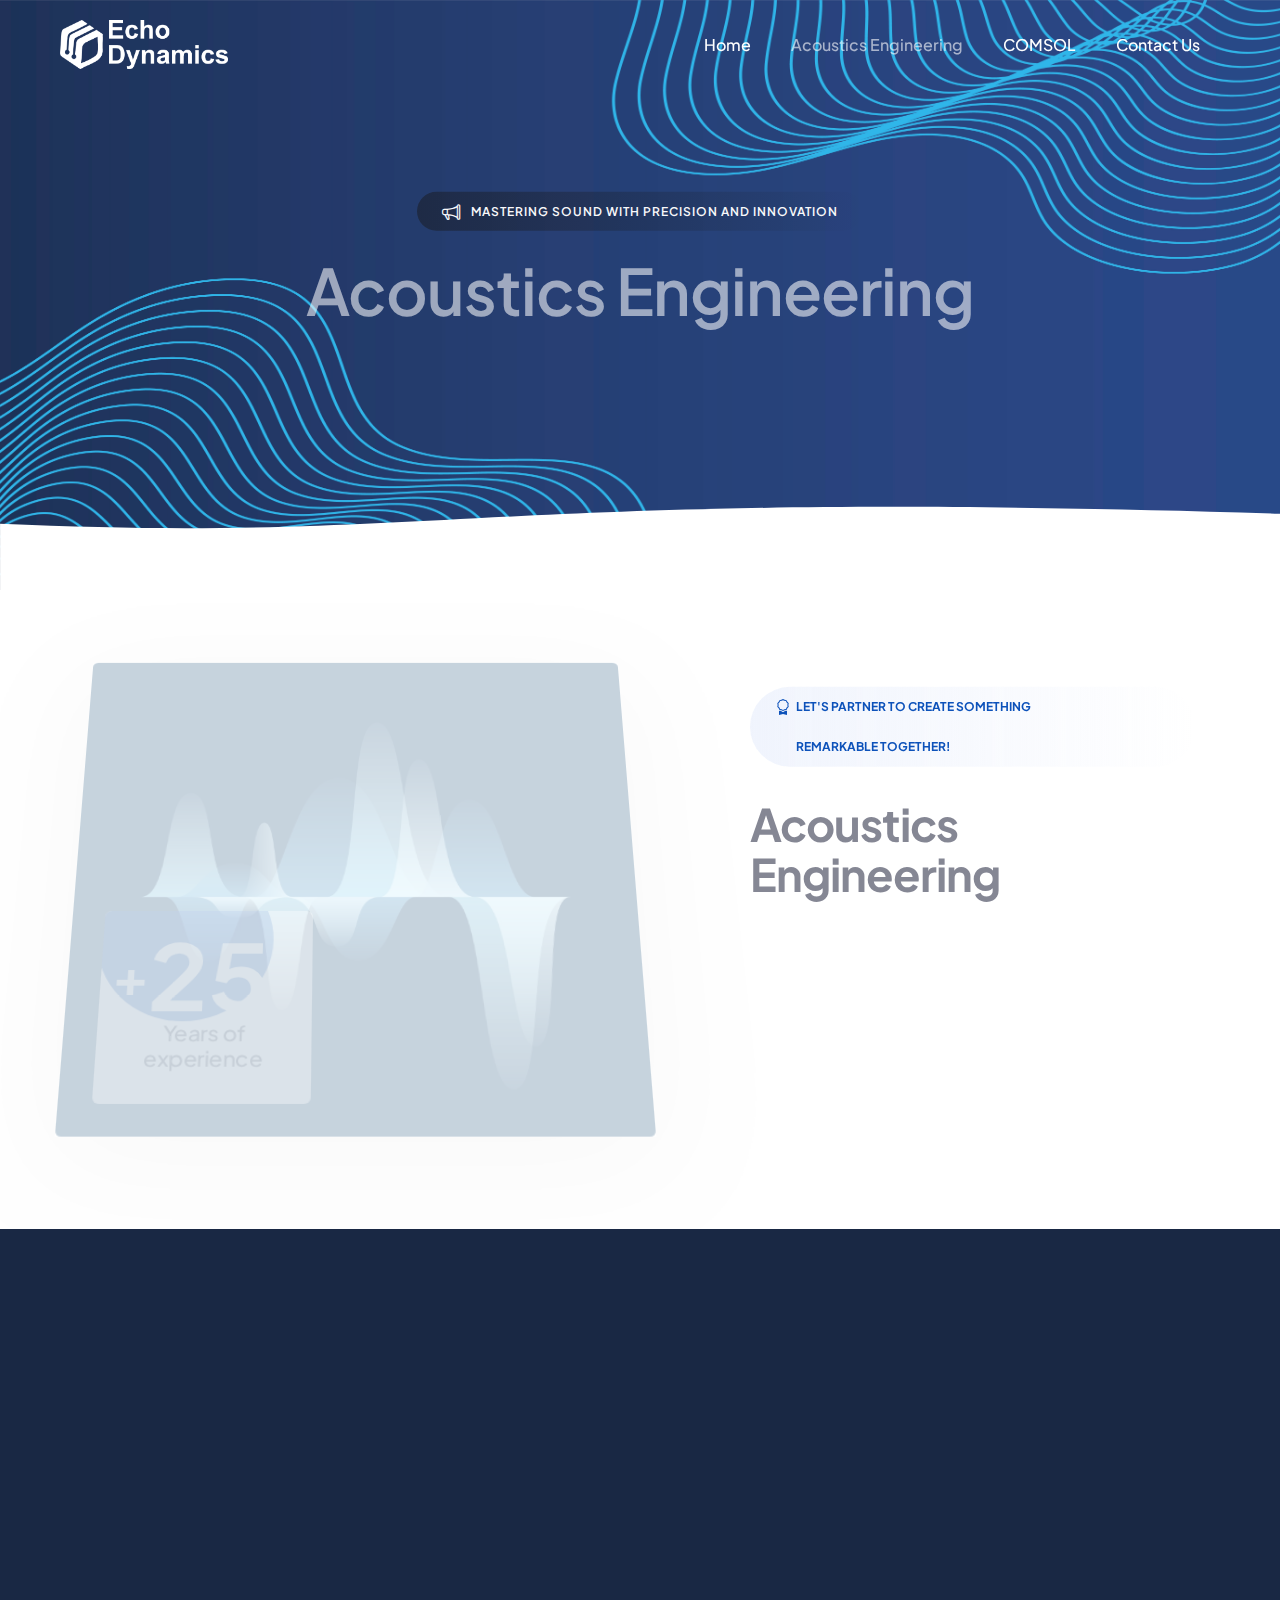
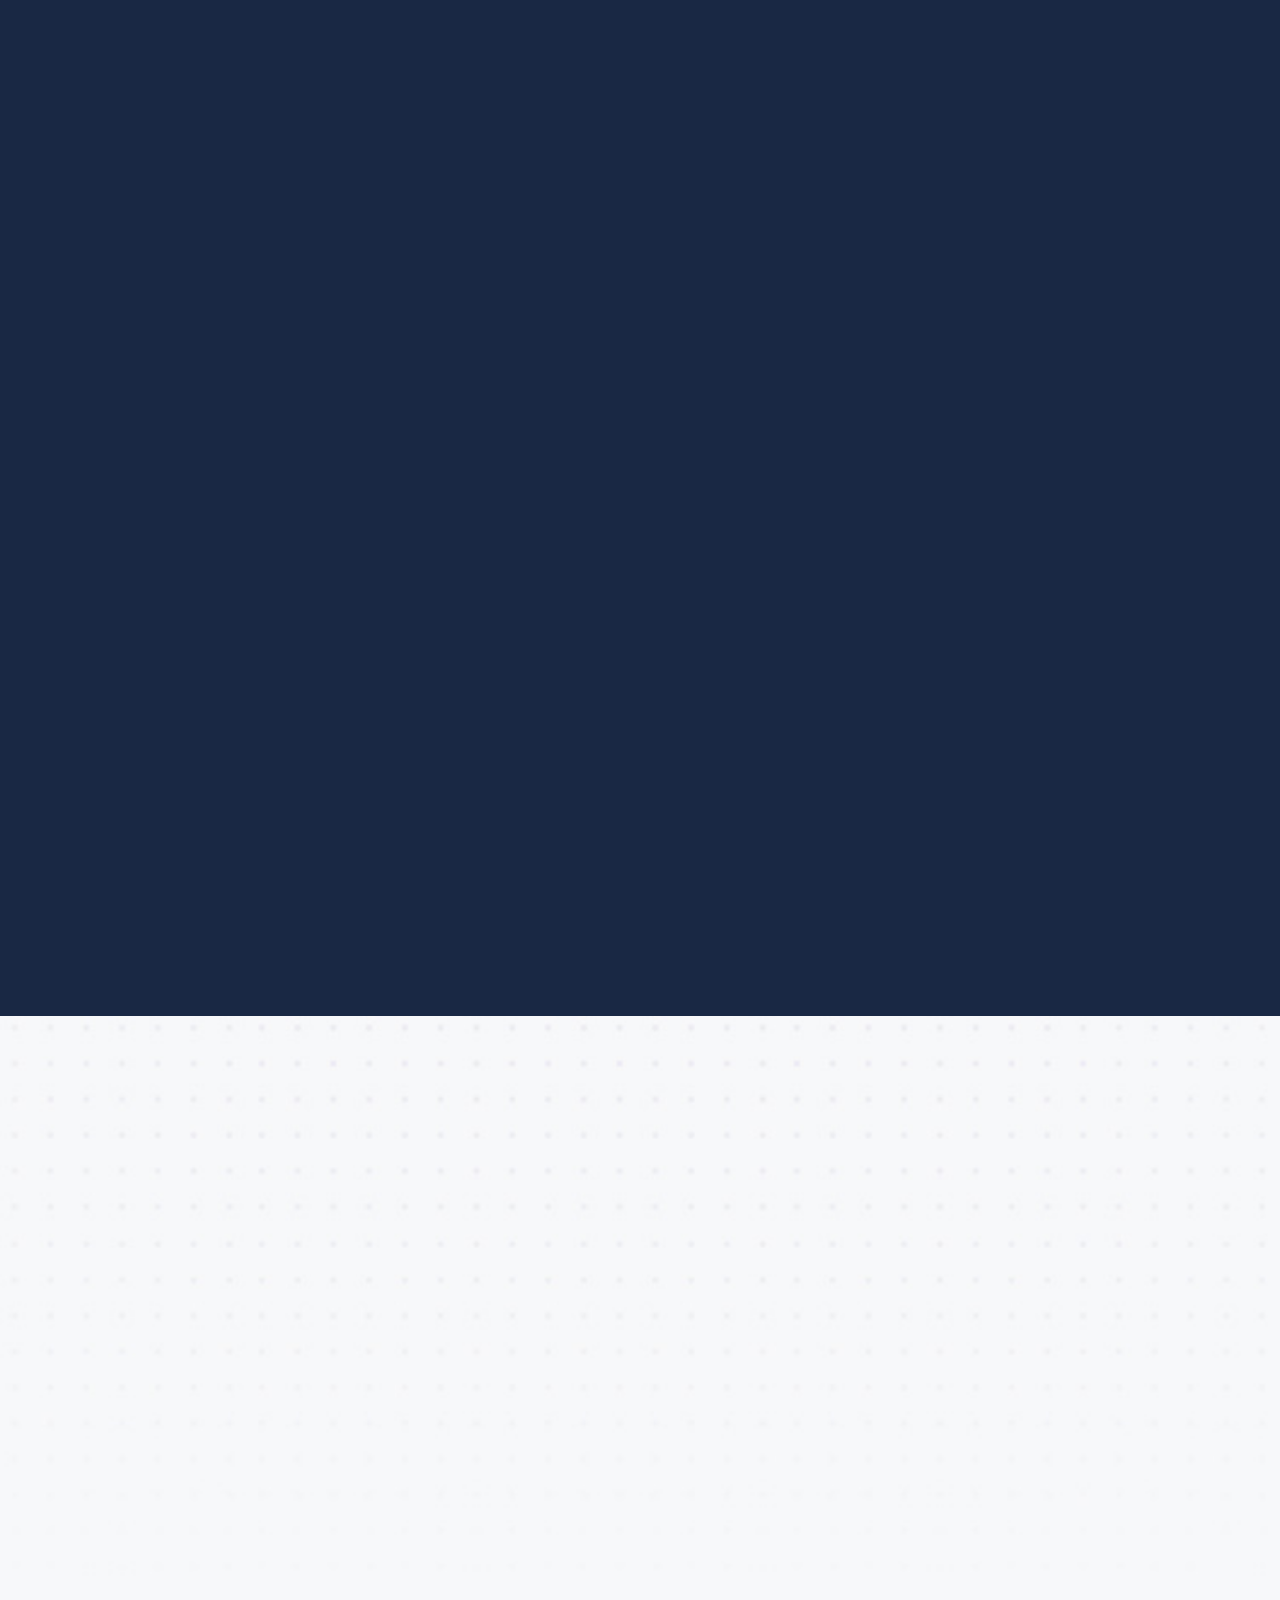
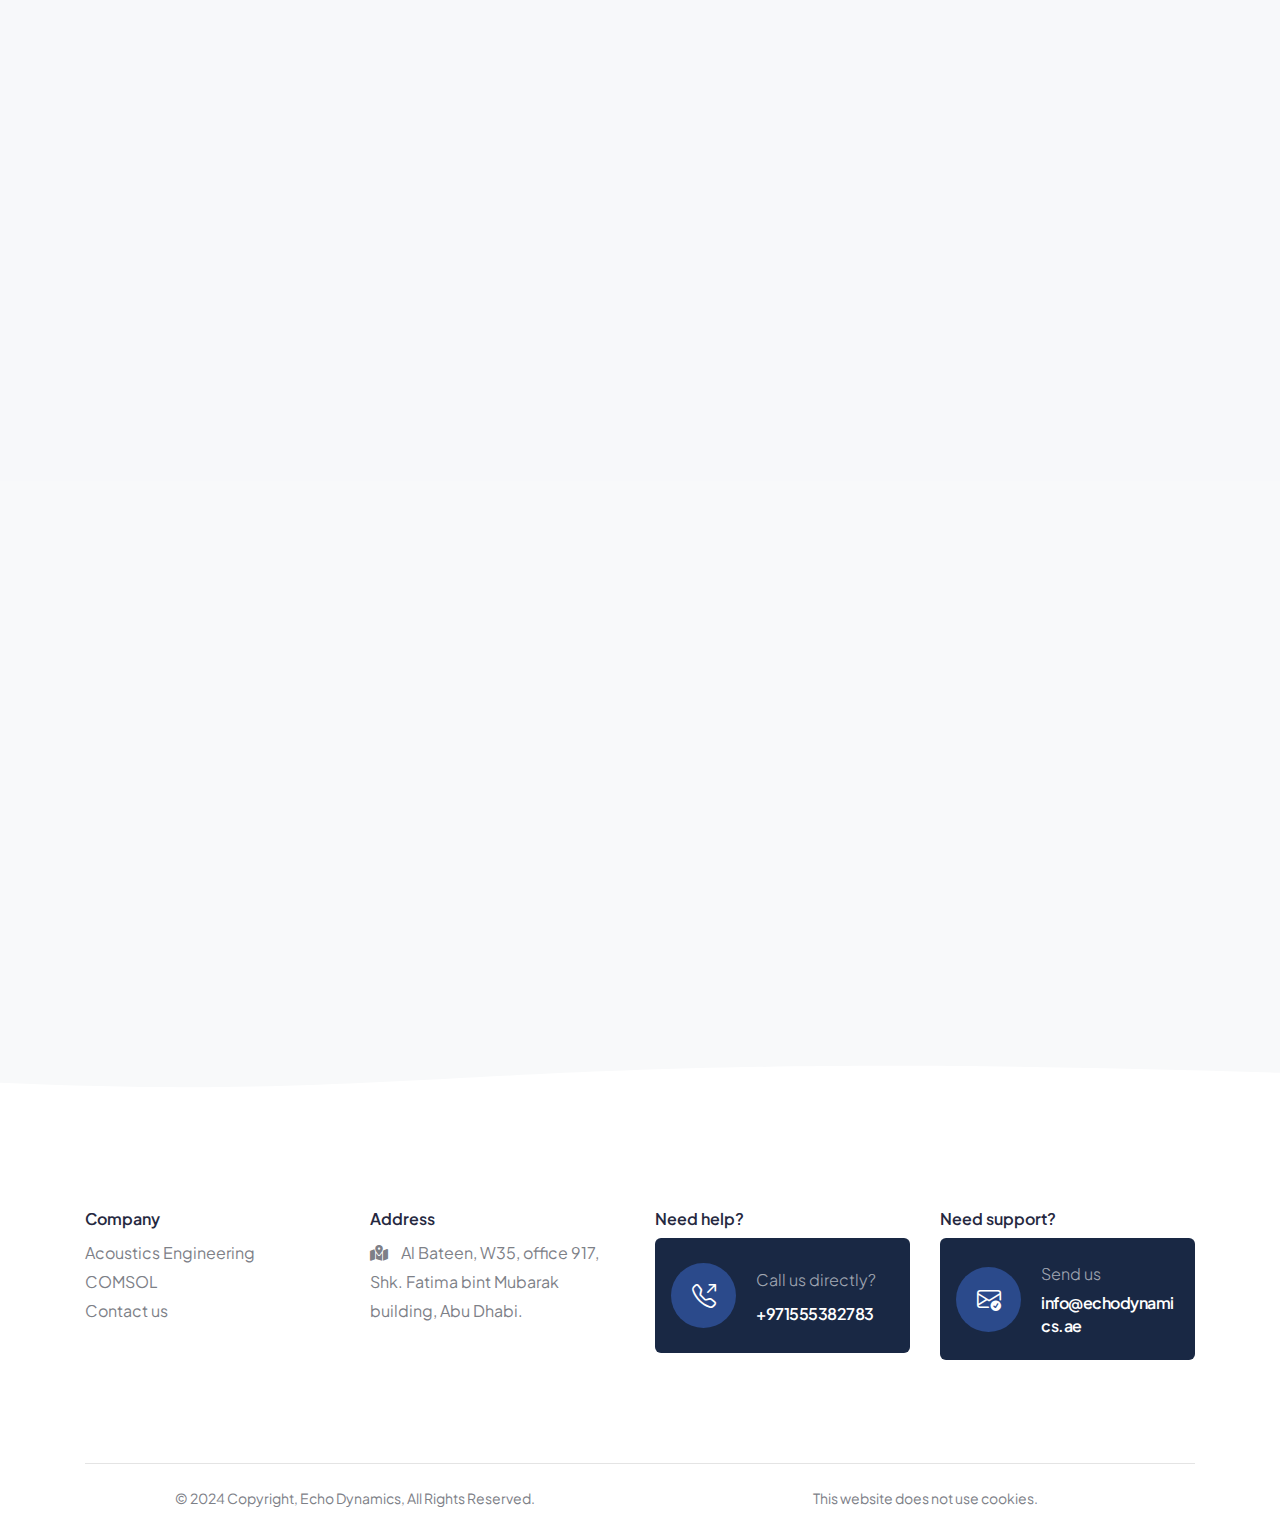
==== commit 72cf5e02: "update" ====
--- a/acoustics.html
+++ b/acoustics.html
@@ -554,82 +554,144 @@
                         </div>
                     </div>
                 </div>
+                <div class="row position-relative clients-style-08 mt-25px mb-5" data-anime='{ "translateX": [0, 0], "opacity": [0,1], "duration": 800, "delay":100, "staggervalue": 150, "easing": "easeOutQuad" }'>
+                    <div class="col swiper text-center feather-shadow" 
+                        data-slider-options='{ 
+                            "slidesPerView": 2, 
+                            "spaceBetween": 0, 
+                            "speed": 3000, 
+                            "loop": true, 
+                            "pagination": { "el": ".slider-four-slide-pagination-2", "clickable": false }, 
+                            "allowTouchMove": false, 
+                            "autoplay": { "delay":0, "disableOnInteraction": false, "pauseOnMouseEnter": false}, 
+                            "navigation": { "nextEl": ".slider-four-slide-next-2", "prevEl": ".slider-four-slide-prev-2" }, 
+                            "keyboard": { "enabled": true, "onlyInViewport": true }, 
+                            "breakpoints": { "1200": { "slidesPerView": 5 }, 
+                            "768": { "slidesPerView": 3 }, 
+                            "576": { "slidesPerView": 2 } }, 
+                            "effect": "slide" }'
+                        >
+                        <div class="swiper-wrapper marquee-slide">
+                            <!-- start client item -->
+                            <div class="swiper-slide">
+                                <img src="images/clients/hassan_allam.png" alt="" />
+                            </div>
+                            <!-- end client item -->
+                            <!-- start client item -->
+                            <div class="swiper-slide">
+                                <img src="images/clients/environics.png" alt="" />
+                            </div>
+                            <!-- end client item -->
+                            <!-- start client item -->
+                            <div class="swiper-slide">
+                                <img src="images/clients/czinger.png" alt="" />
+                            </div>
+                            <!-- end client item -->
+                            <!-- start client item -->
+                            <div class="swiper-slide">
+                                <img src="images/clients/minetek.png" alt="" />
+                            </div>
+                            <!-- end client item -->
+                            <!-- start client item -->
+                            <div class="swiper-slide">
+                                <img src="images/clients/sodic.png" alt="" />
+                            </div>
+                            <!-- end client item -->
+                            <!-- start client item -->
+                            <div class="swiper-slide">
+                                <img src="images/clients/fairmont.png" alt="" />
+                            </div>
+                            <!-- end client item -->
+                            <!-- start client item -->
+                            <div class="swiper-slide">
+                                <img src="images/clients/sherbiny.png" alt="" />
+                            </div>
+                            <!-- end client item -->
+                            <!-- start client item -->
+                            <div class="swiper-slide">
+                                <img src="images/clients/integral.png" alt="" />
+                            </div>
+                            <!-- end client item -->
+                            <!-- start client item -->
+                            <div class="swiper-slide">
+                                <img src="images/clients/zds.png" alt="" />
+                            </div>
+                            <!-- end client item -->
+                            <!-- start client item -->
+                            <div class="swiper-slide">
+                                <img src="images/clients/creec.png" alt="" />
+                            </div>
+                            <!-- end client item -->
+                            
+                        </div> 
+                    </div>  
+                </div>
                 <div class="row position-relative clients-style-08 mt-25px" data-anime='{ "translateX": [0, 0], "opacity": [0,1], "duration": 800, "delay":100, "staggervalue": 150, "easing": "easeOutQuad" }'>
-                    <div class="col swiper text-center feather-shadow" data-slider-options='{ "slidesPerView": 2, "spaceBetween":0, "speed": 3000, "loop": true, "pagination": { "el": ".slider-four-slide-pagination-2", "clickable": false }, "allowTouchMove": false, "autoplay": { "delay":0, "disableOnInteraction": false, "pauseOnMouseEnter": false}, "navigation": { "nextEl": ".slider-four-slide-next-2", "prevEl": ".slider-four-slide-prev-2" }, "keyboard": { "enabled": true, "onlyInViewport": true }, "breakpoints": { "1200": { "slidesPerView": 5 }, "768": { "slidesPerView": 3 }, "576": { "slidesPerView": 2 } }, "effect": "slide" }'>
+                    <div class="col swiper text-center feather-shadow" 
+                        data-slider-options='{ 
+                            "slidesPerView": 2, 
+                            "spaceBetween":0, 
+                            "speed": 3000, 
+                            "loop": true, 
+                            "pagination": { "el": ".slider-four-slide-pagination-2", "clickable": false }, 
+                            "allowTouchMove": false, 
+                            "autoplay": { "delay":0, "disableOnInteraction": false, "pauseOnMouseEnter": false, "reverseDirection": true}, 
+                            "navigation": { "nextEl": ".slider-four-slide-next-2", "prevEl": ".slider-four-slide-prev-2" }, 
+                            "keyboard": { "enabled": true, "onlyInViewport": true }, 
+                            "breakpoints": { "1200": { "slidesPerView": 5 }, 
+                            "768": { "slidesPerView": 3 }, 
+                            "576": { "slidesPerView": 2 } }, 
+                            "effect": "slide" }'
+                        >
                         <div class="swiper-wrapper marquee-slide">
                             <!-- start client item -->
-                            <div class="swiper-slide">
-                                <img src="images/clients/hassan_allam.png" alt="" />
-                            </div>
-                            <!-- end client item -->
-                            <!-- start client item -->
-                            <div class="swiper-slide">
-                                <img src="images/clients/environics.png" alt="" />
-                            </div>
-                            <!-- end client item -->
-                            <!-- start client item -->
-                            <div class="swiper-slide">
-                                <img src="images/clients/czinger.png" alt="" />
-                            </div>
-                            <!-- end client item -->
-                            <!-- start client item -->
-                            <div class="swiper-slide">
-                                <img src="images/clients/minetek.png" alt="" />
-                            </div>
-                            <!-- end client item -->
-                            <!-- start client item -->
-                            <div class="swiper-slide">
-                                <img src="images/clients/sodic.png" alt="" />
-                            </div>
-                            <!-- end client item -->
-                            <!-- start client item -->
-                            <div class="swiper-slide">
-                                <img src="images/clients/fairmont.png" alt="" />
-                            </div>
-                            <!-- end client item -->
-                            <!-- start client item -->
-                            <div class="swiper-slide">
-                                <img src="images/clients/sherbiny.png" alt="" />
-                            </div>
-                            <!-- end client item -->
-                            <!-- start client item -->
-                            <div class="swiper-slide">
-                                <img src="images/clients/integral.png" alt="" />
-                            </div>
-                            <!-- end client item -->
-                            <!-- start client item -->
-                            <div class="swiper-slide">
-                                <img src="images/clients/zds.png" alt="" />
-                            </div>
-                            <!-- end client item -->
-                            <!-- start client item -->
-                            <div class="swiper-slide">
-                                <img src="images/clients/creec.png" alt="" />
+                             <div class="swiper-slide">
+                                <img src="images/clients/petrofac.png" alt="" />
                             </div>
                             <!-- end client item -->
                              <!-- start client item -->
                             <div class="swiper-slide">
-                                <img src="images/clients/petrofac.png" alt="" />
+                                <img src="images/clients/dolphen_energy.png" alt="" />
                             </div>
                             <!-- end client item -->
                              <!-- start client item -->
                             <div class="swiper-slide">
-                                <img src="images/clients/dolphen_energy.png" alt="" />
+                                <img src="images/clients/qcon.png" alt="" />
+                            </div>
+                            <!-- end client item -->
+                            <!-- start client item -->
+                            <div class="swiper-slide">
+                                <img src="images/clients/general_electric.png" alt="" />
                             </div>
                             <!-- end client item -->
                              <!-- start client item -->
                             <div class="swiper-slide">
-                                <img src="images/clients/qcon.png" alt="" />
-                            </div>
-                            <!-- end client item -->
-                            <!-- start client item -->
-                            <div class="swiper-slide">
-                                <img src="images/clients/general_electric.png" alt="" />
-                            </div>
-                            <!-- end client item -->
-                             <!-- start client item -->
-                            <div class="swiper-slide">
                                 <img src="images/clients/jica.png" alt="" />
+                            </div>
+                            <!-- end client item -->
+                            <!-- start client item -->
+                            <div class="swiper-slide">
+                                <img src="images/clients/archimid.png" alt="" />
+                            </div>
+                            <!-- end client item -->
+                            <!-- start client item -->
+                            <div class="swiper-slide">
+                                <img src="images/clients/zuhair.png" alt="" />
+                            </div>
+                            <!-- end client item -->
+                            <!-- start client item -->
+                            <div class="swiper-slide">
+                                <img src="images/clients/ecg.png" alt="" />
+                            </div>
+                            <!-- end client item -->
+                            <!-- start client item -->
+                            <div class="swiper-slide">
+                                <img src="images/clients/orascom.png" alt="" />
+                            </div>
+                            <!-- end client item -->
+                            <!-- start client item -->
+                            <div class="swiper-slide">
+                                <img src="images/clients/emaar.png" alt="" />
                             </div>
                             <!-- end client item -->
                         </div> 
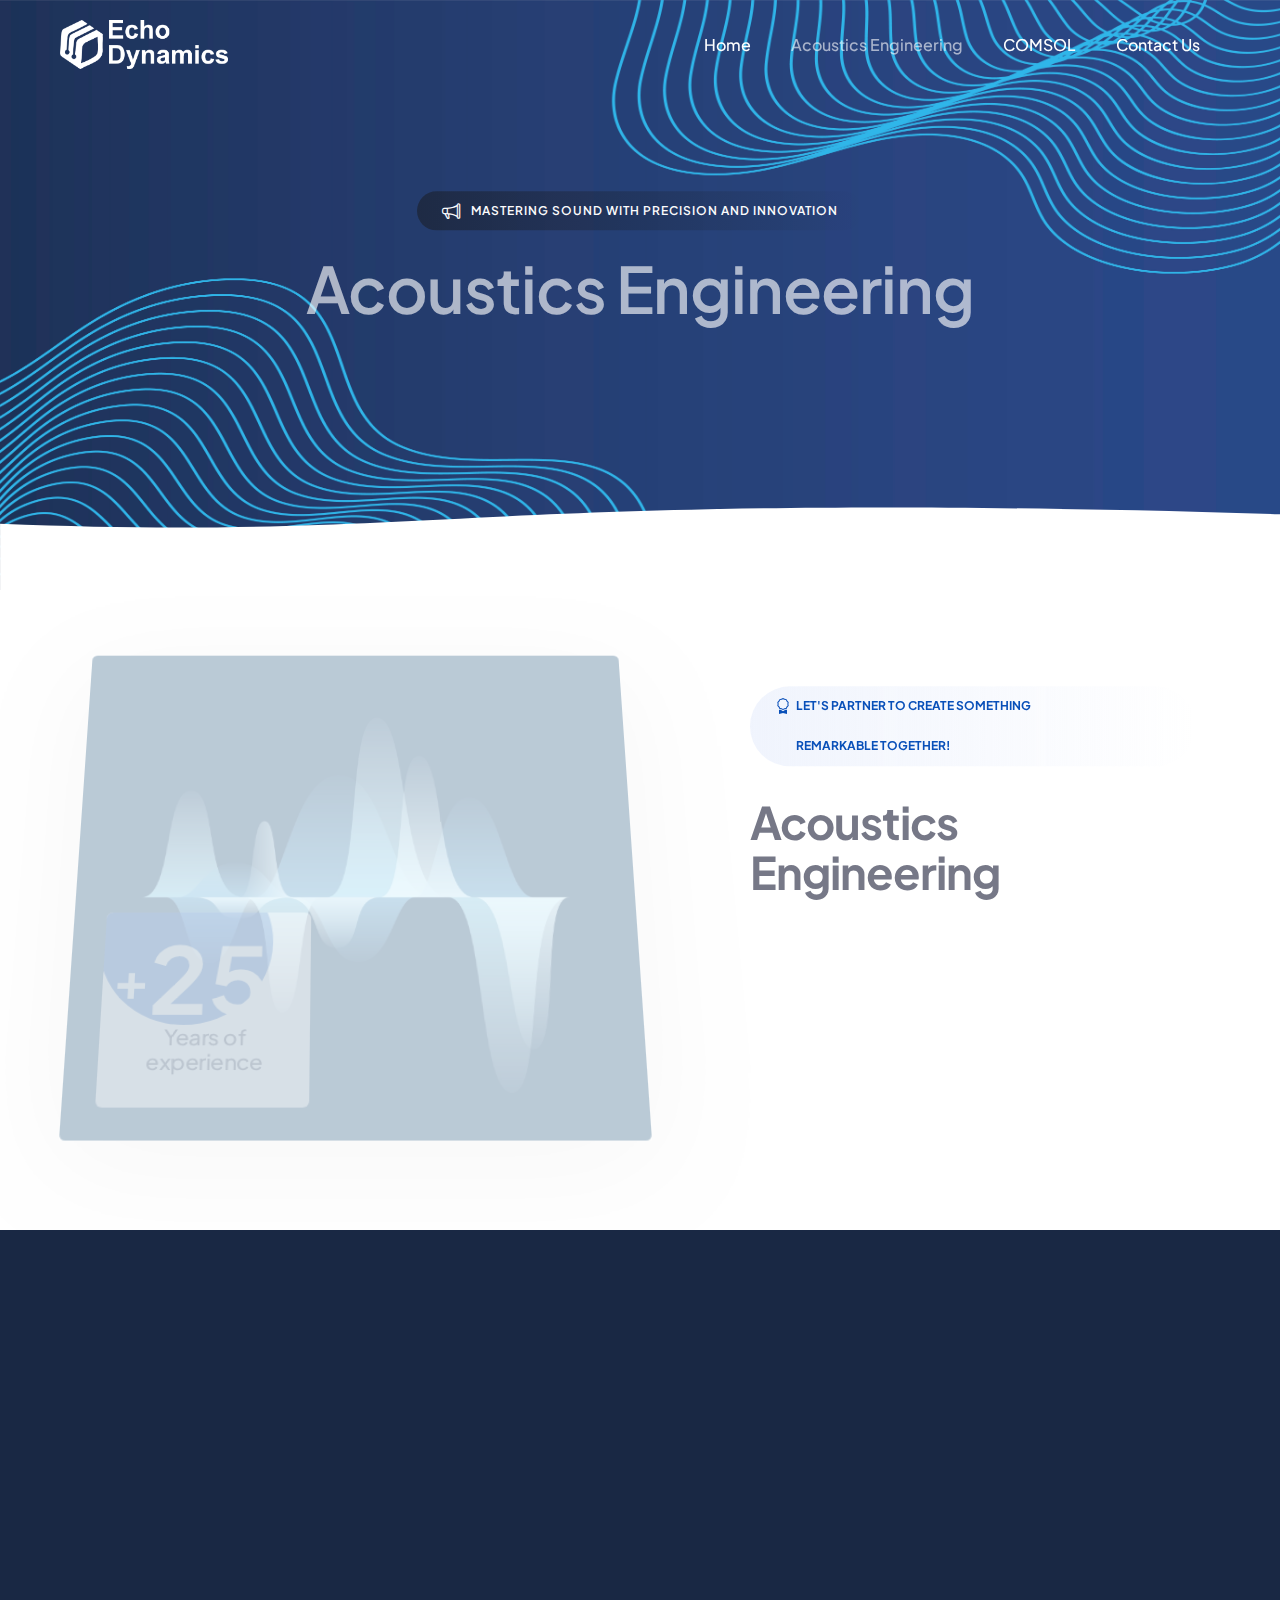
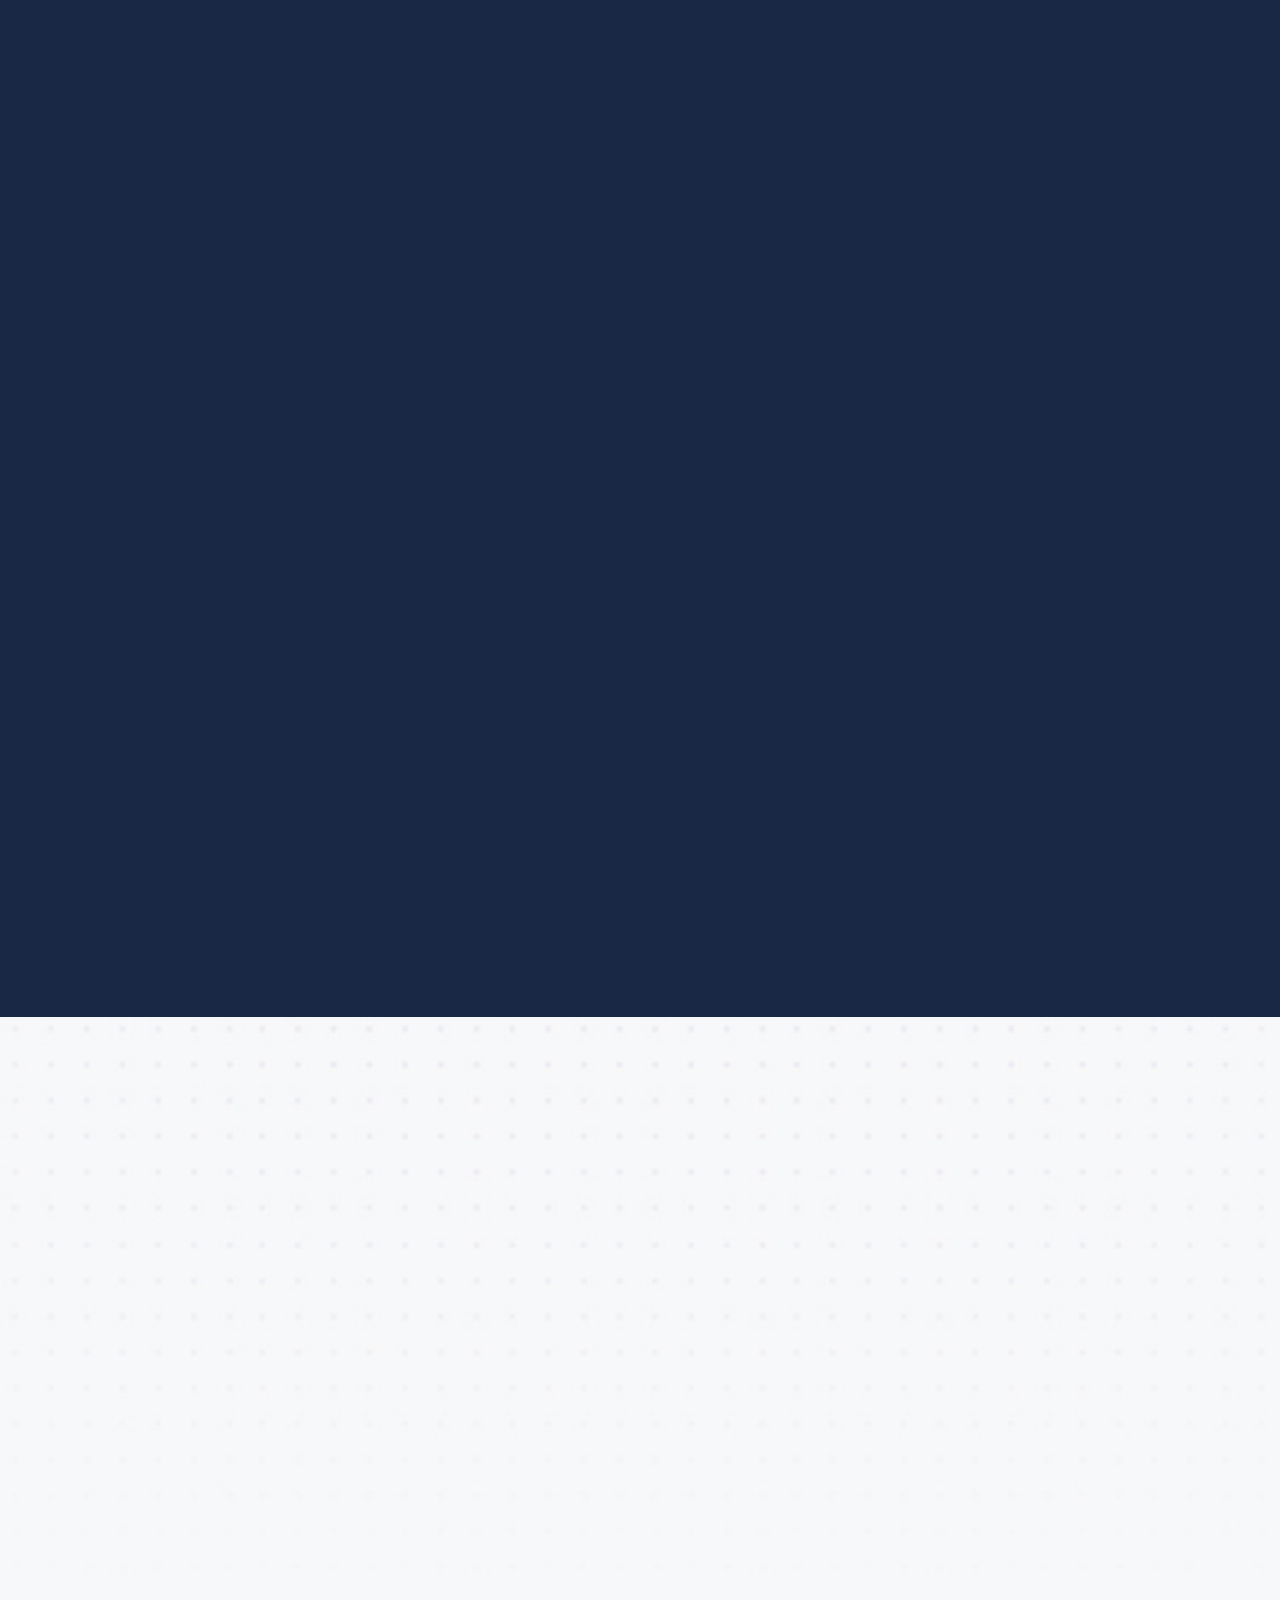
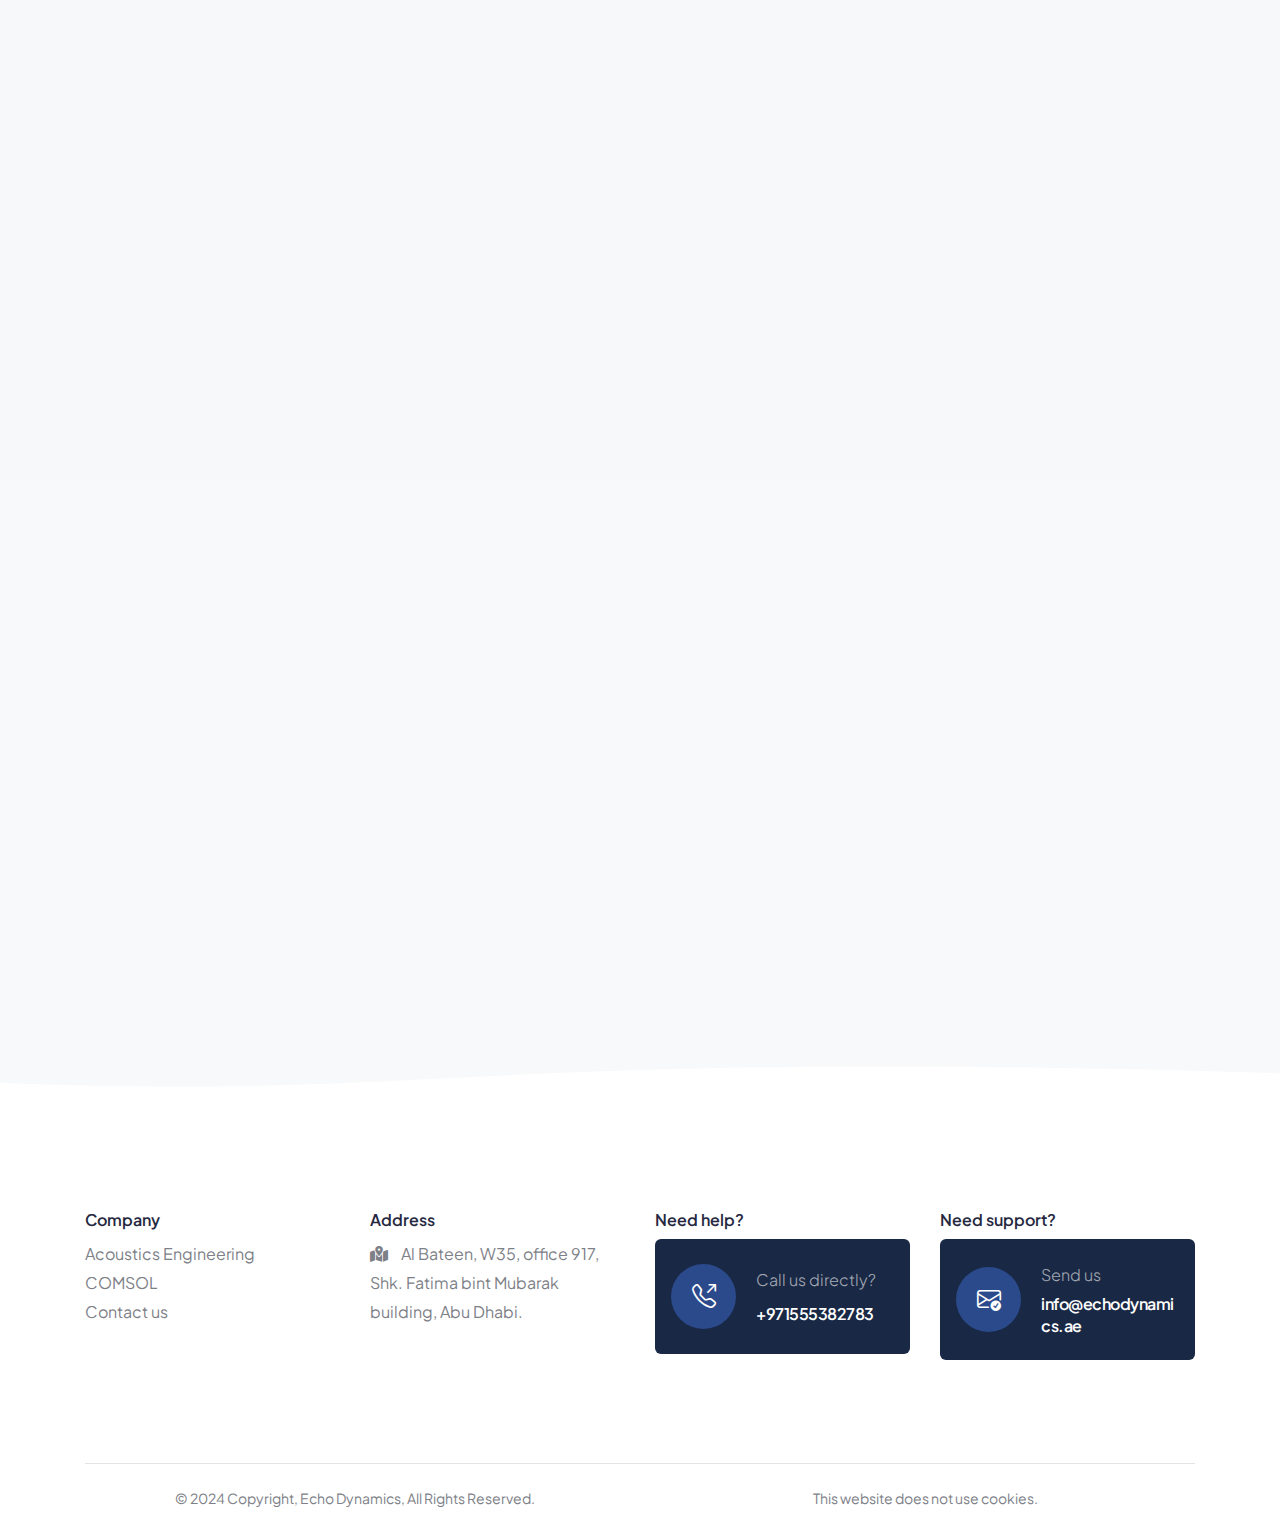
==== commit a52f39c2: "update" ====
--- a/acoustics.html
+++ b/acoustics.html
@@ -587,6 +587,11 @@
                                 <img src="images/clients/czinger.png" alt="" />
                             </div>
                             <!-- end client item -->
+                             <!-- start client item -->
+                            <div class="swiper-slide">
+                                <img src="images/clients/zds.png" alt="" />
+                            </div>
+                            <!-- end client item -->
                             <!-- start client item -->
                             <div class="swiper-slide">
                                 <img src="images/clients/minetek.png" alt="" />
@@ -610,11 +615,6 @@
                             <!-- start client item -->
                             <div class="swiper-slide">
                                 <img src="images/clients/integral.png" alt="" />
-                            </div>
-                            <!-- end client item -->
-                            <!-- start client item -->
-                            <div class="swiper-slide">
-                                <img src="images/clients/zds.png" alt="" />
                             </div>
                             <!-- end client item -->
                             <!-- start client item -->
